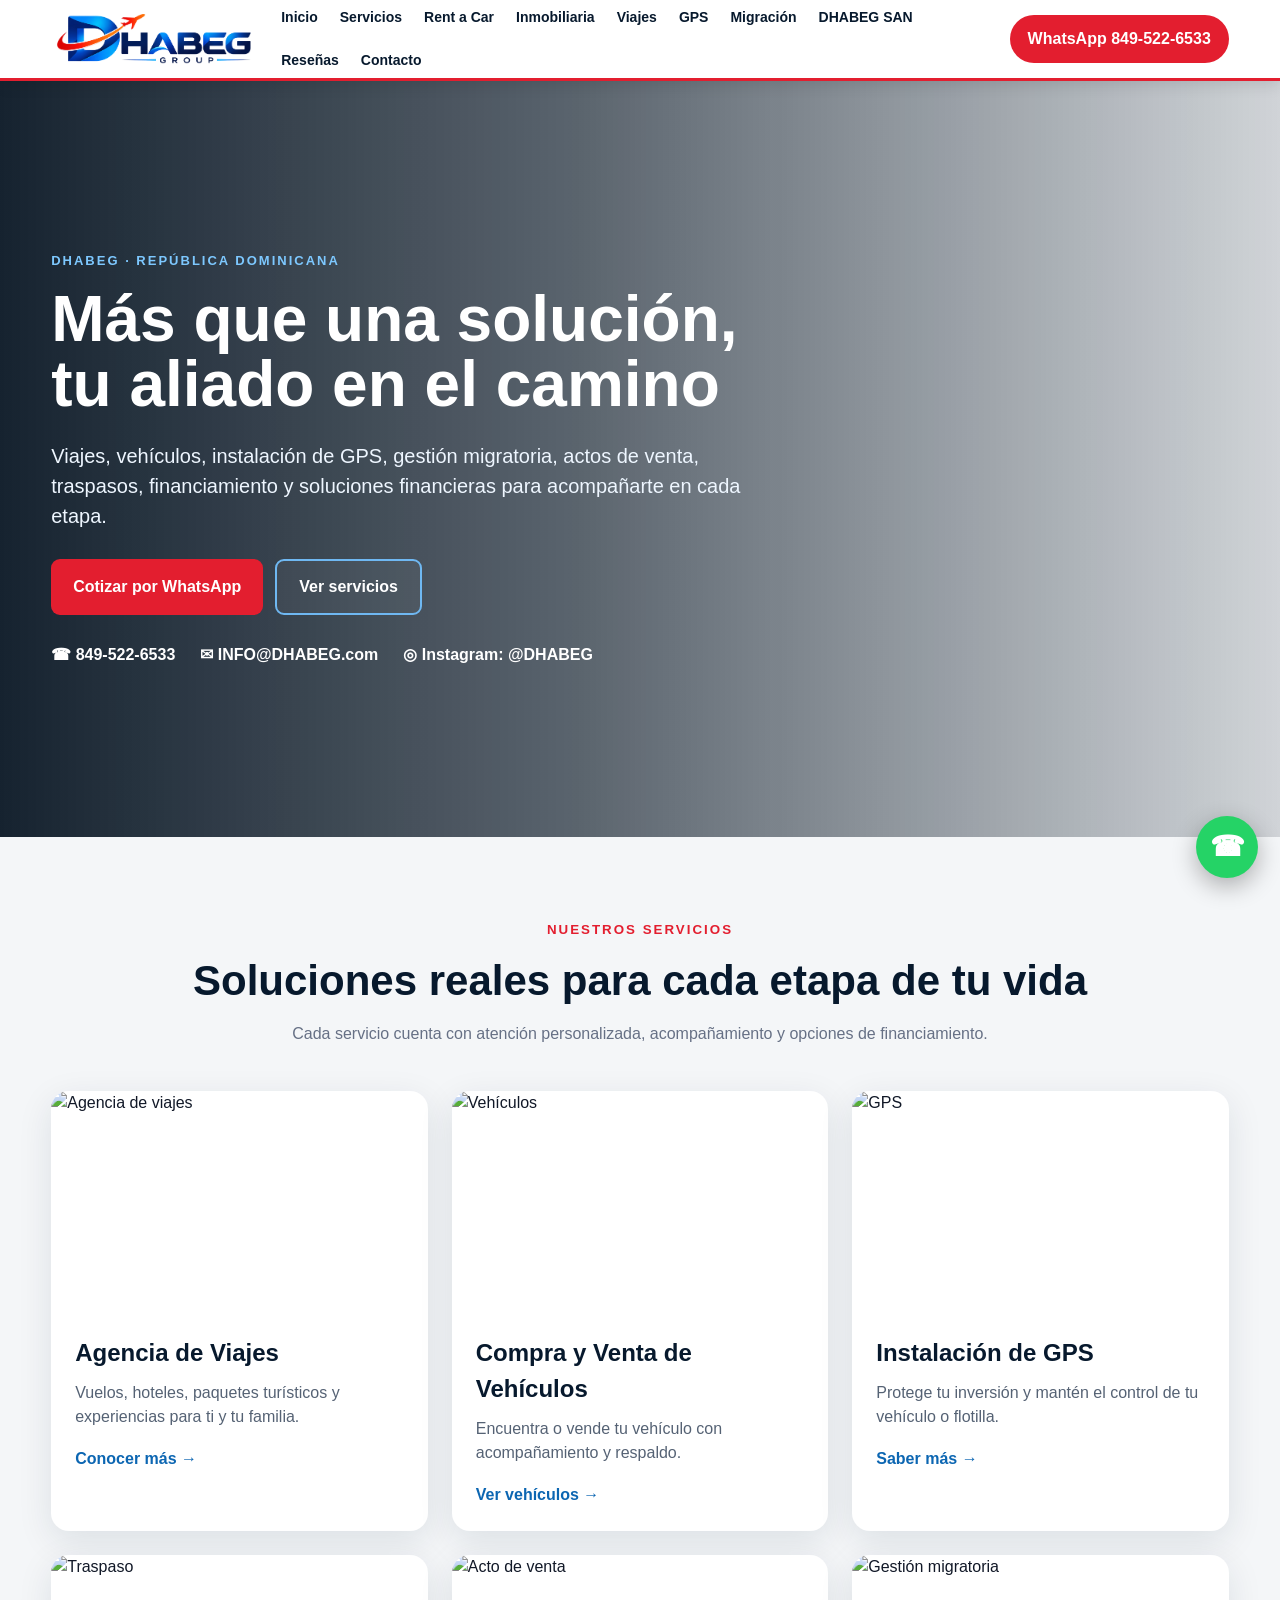
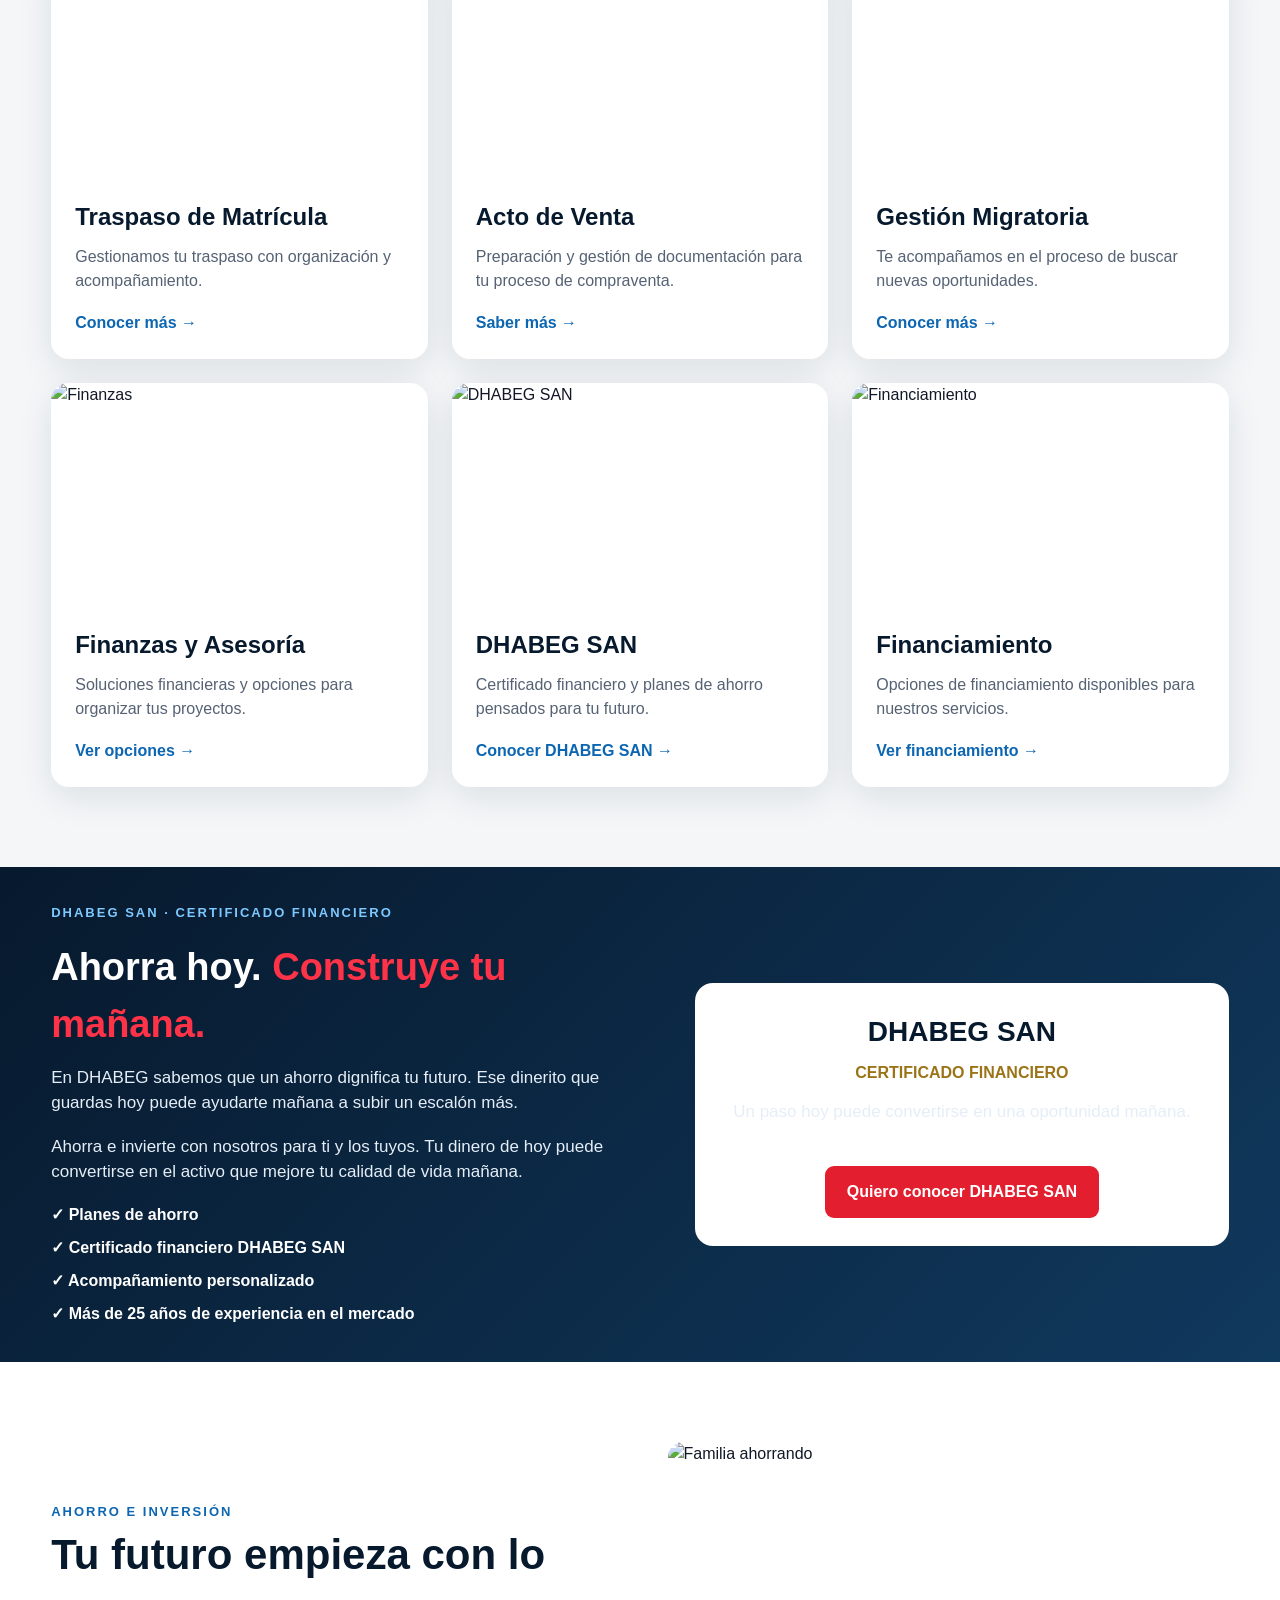
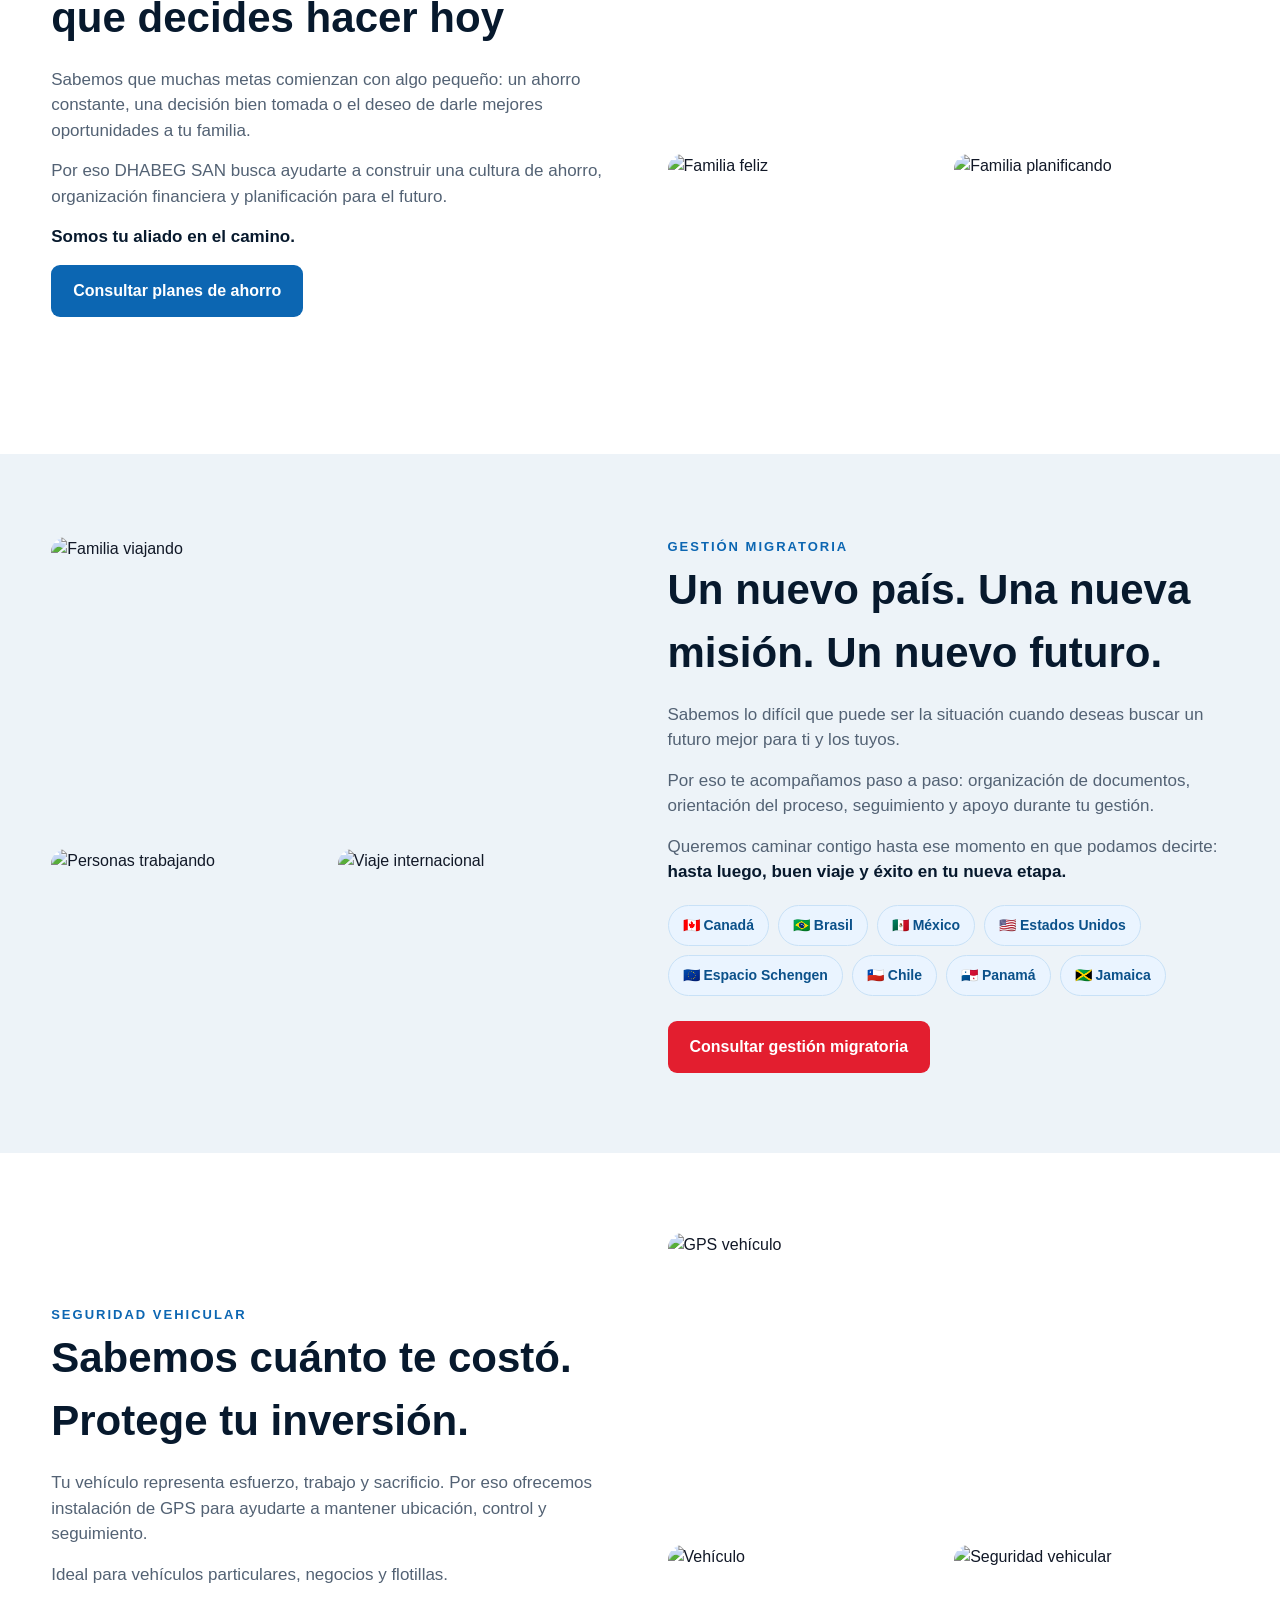
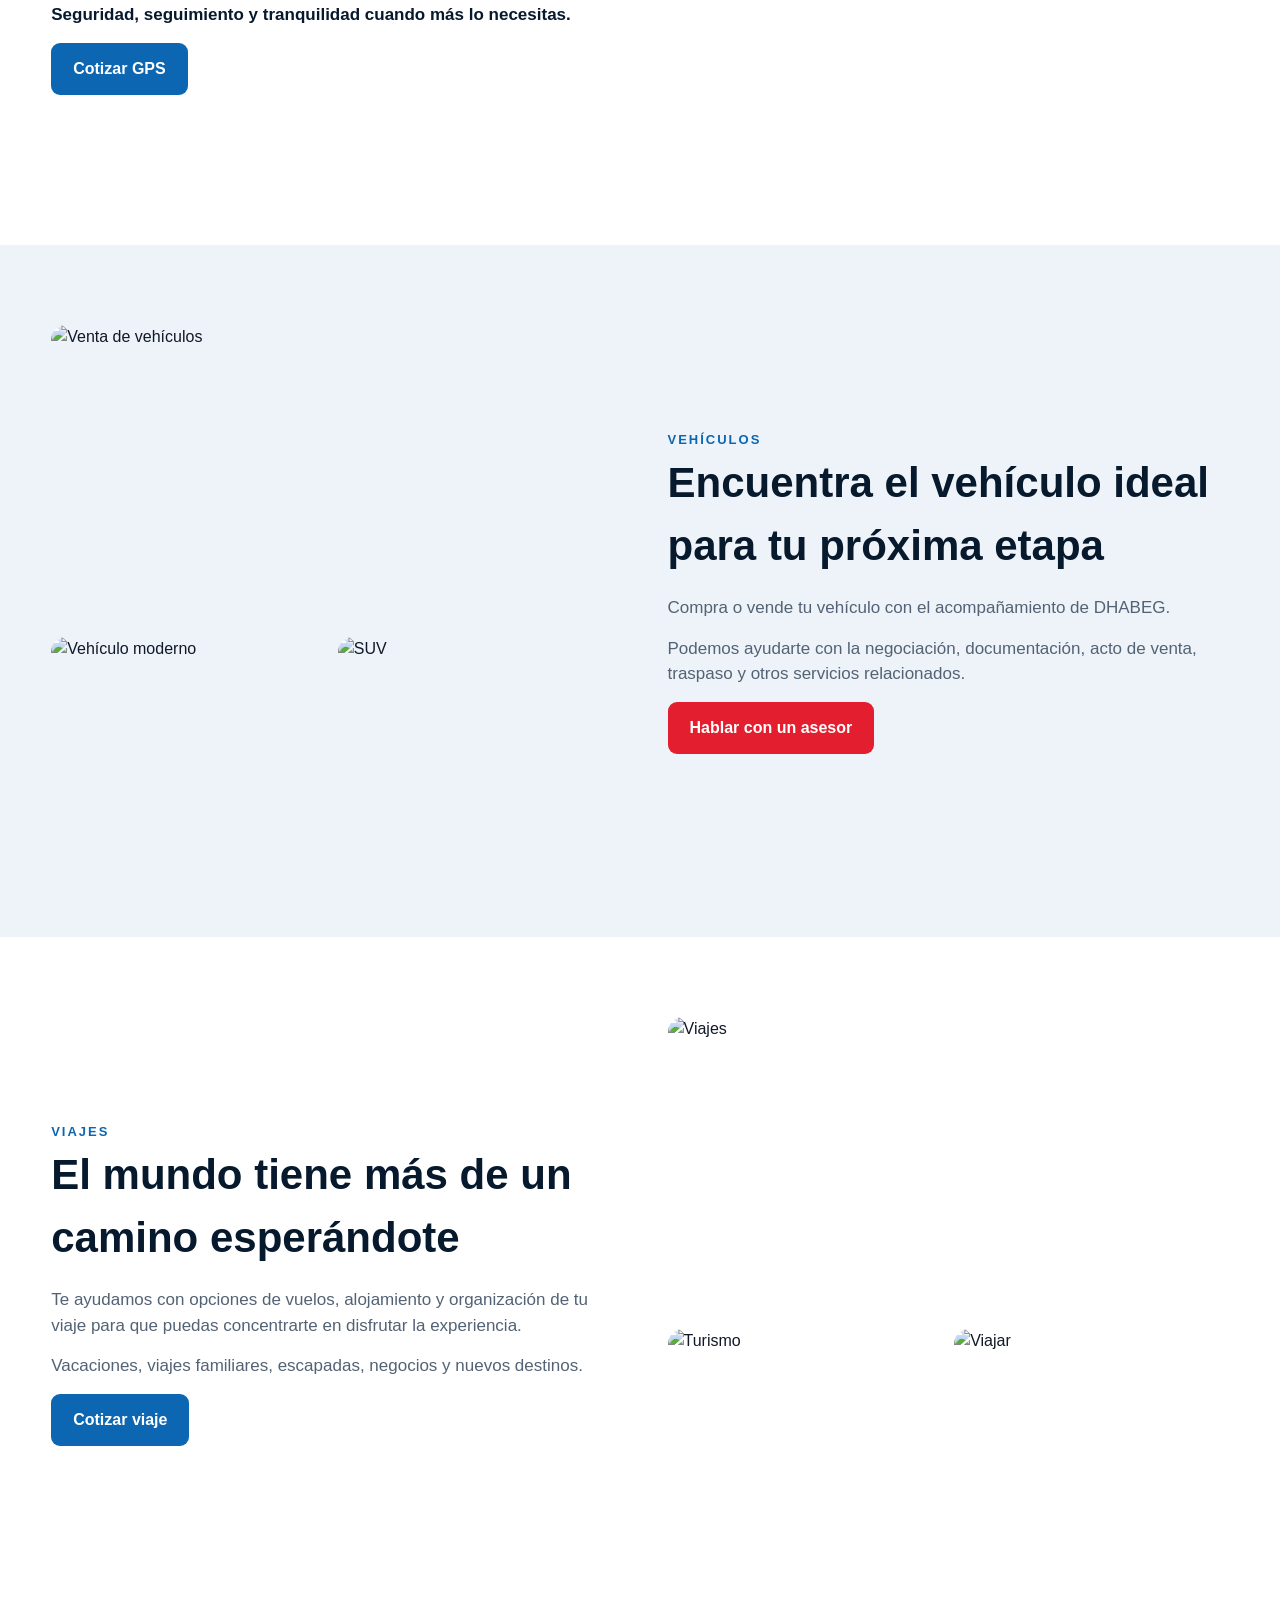
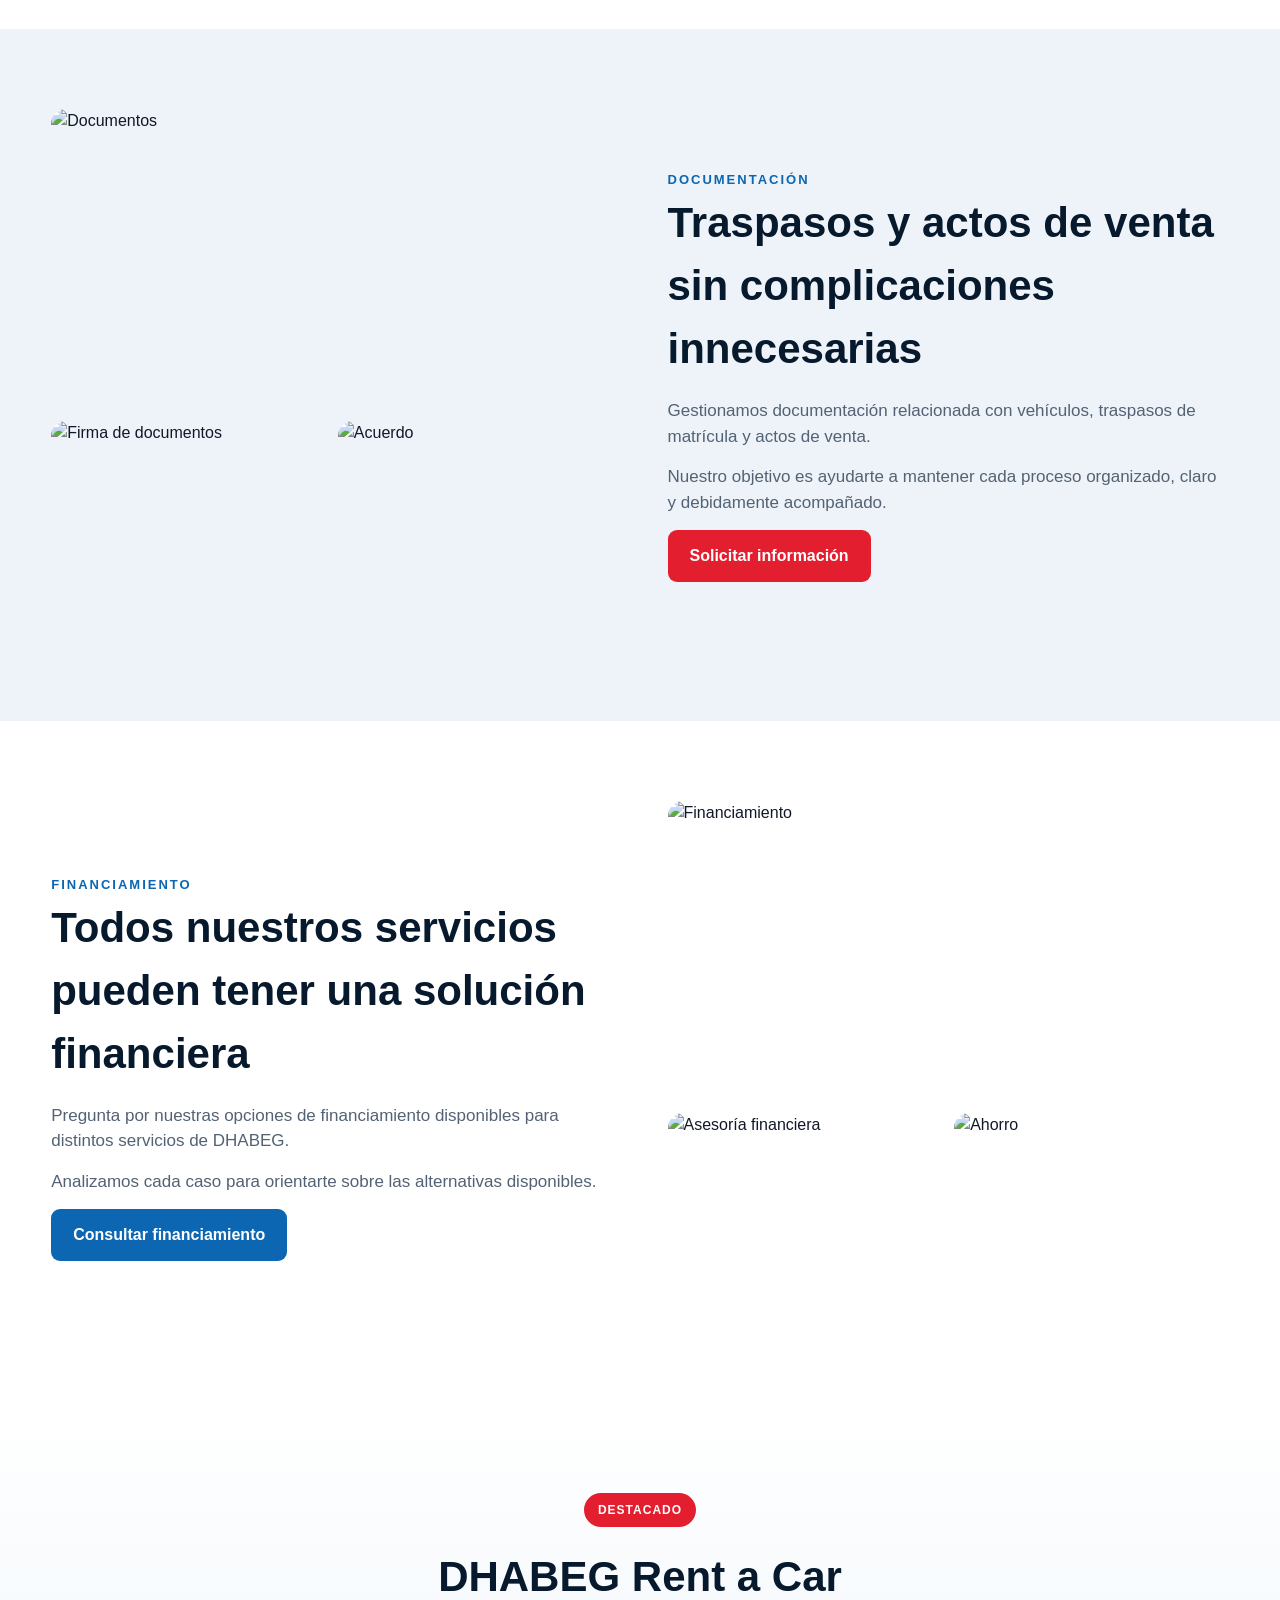
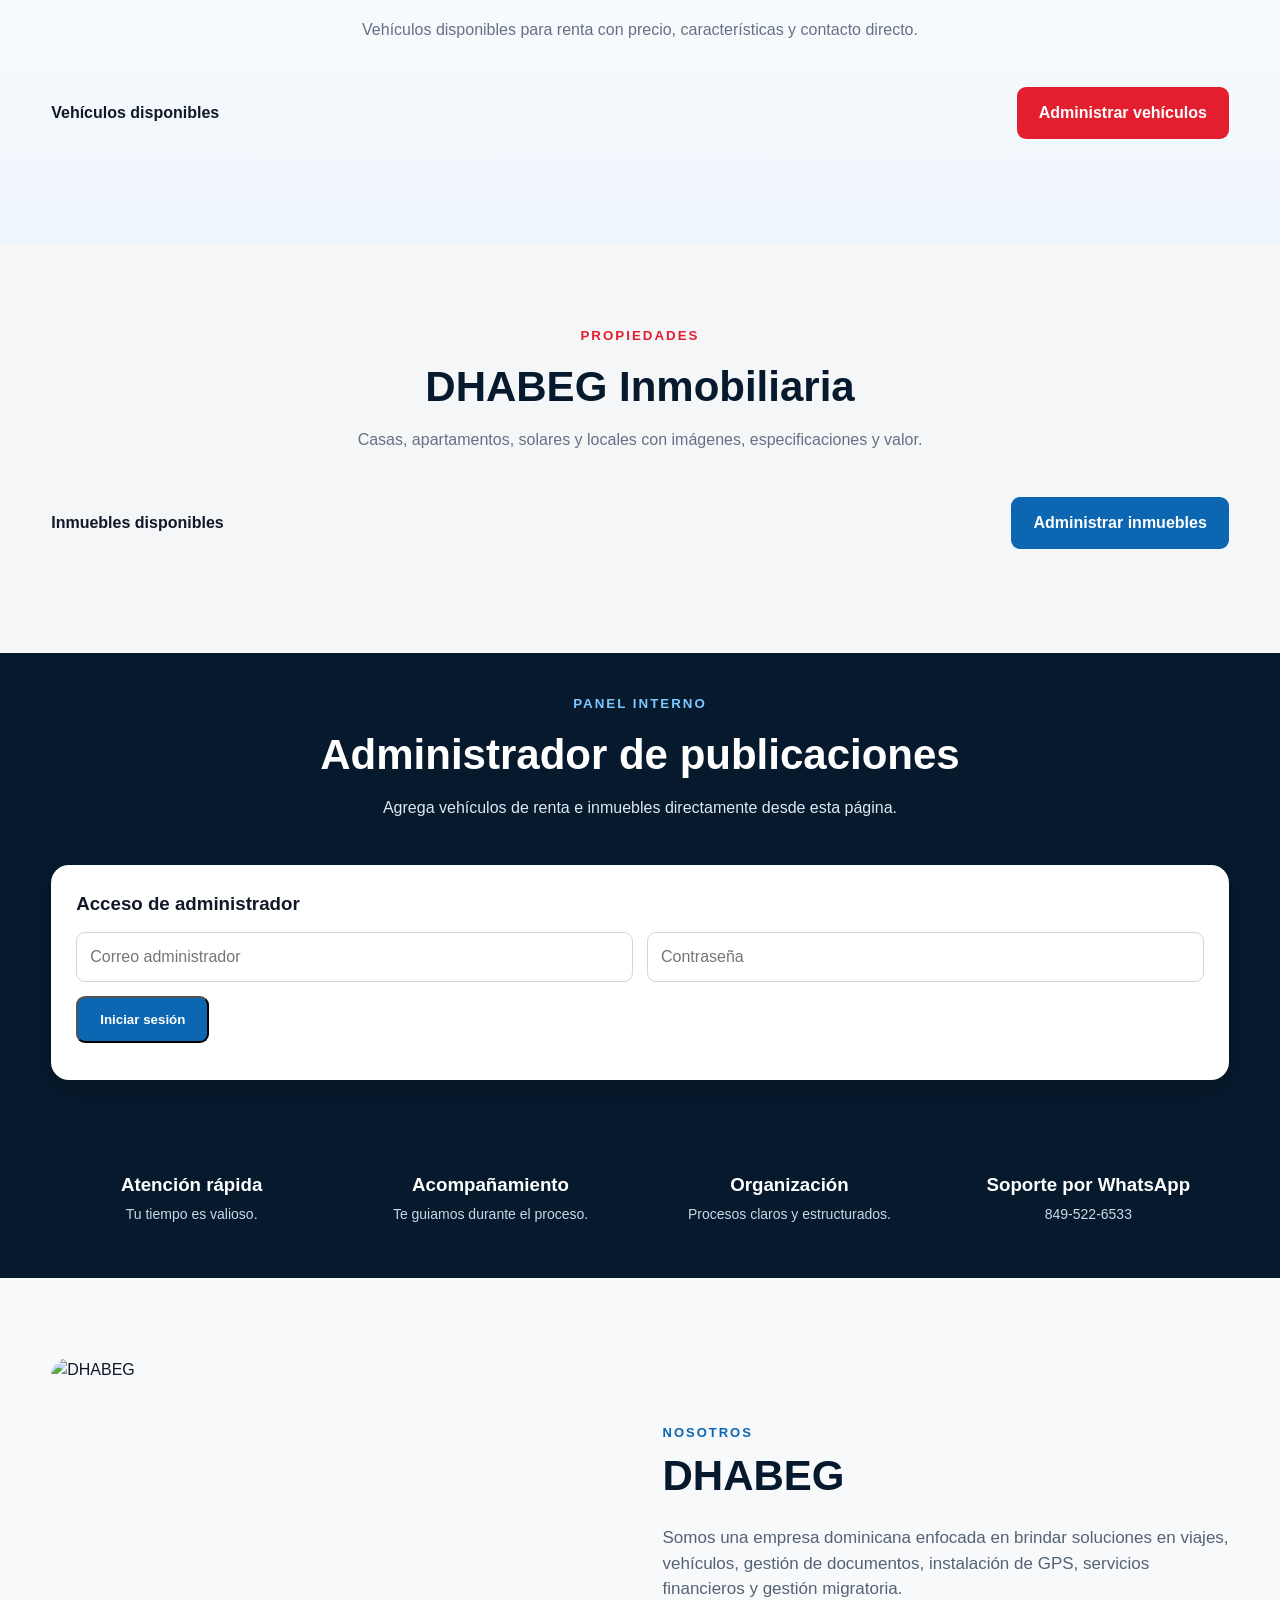
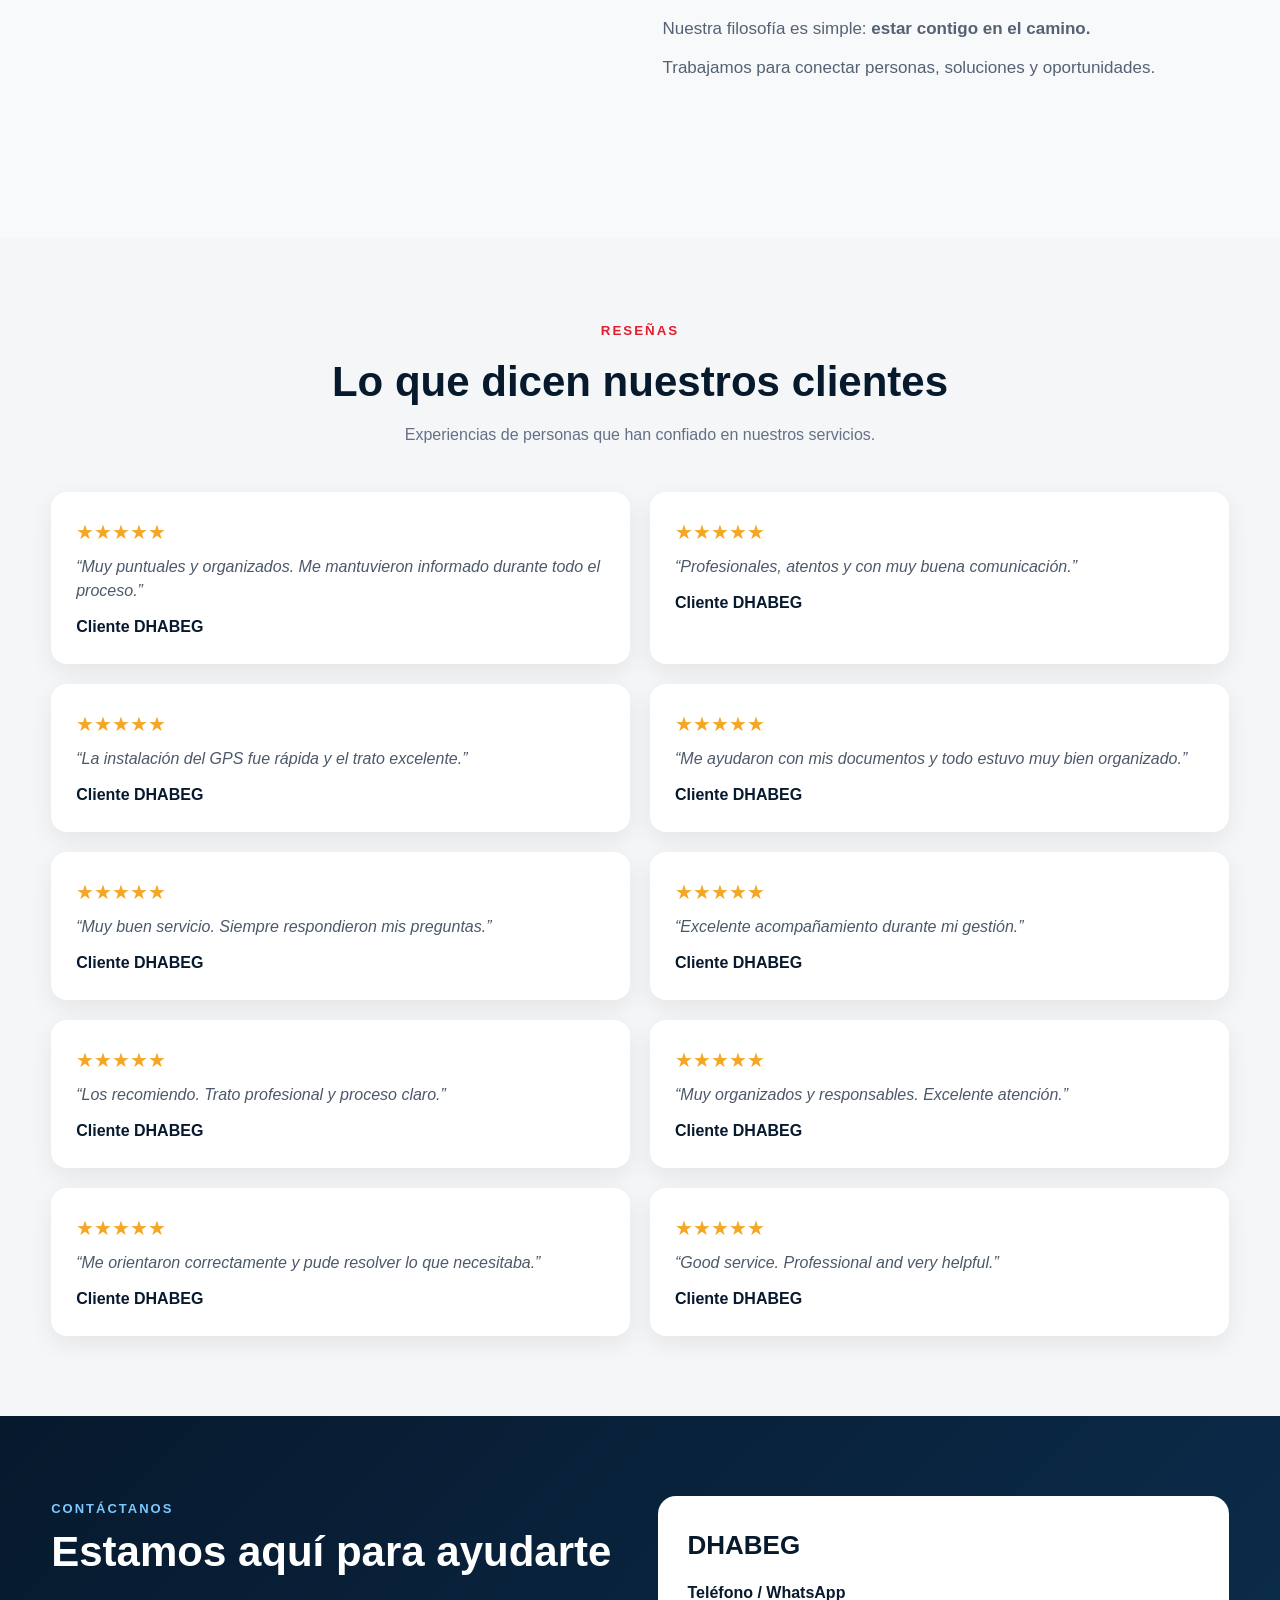
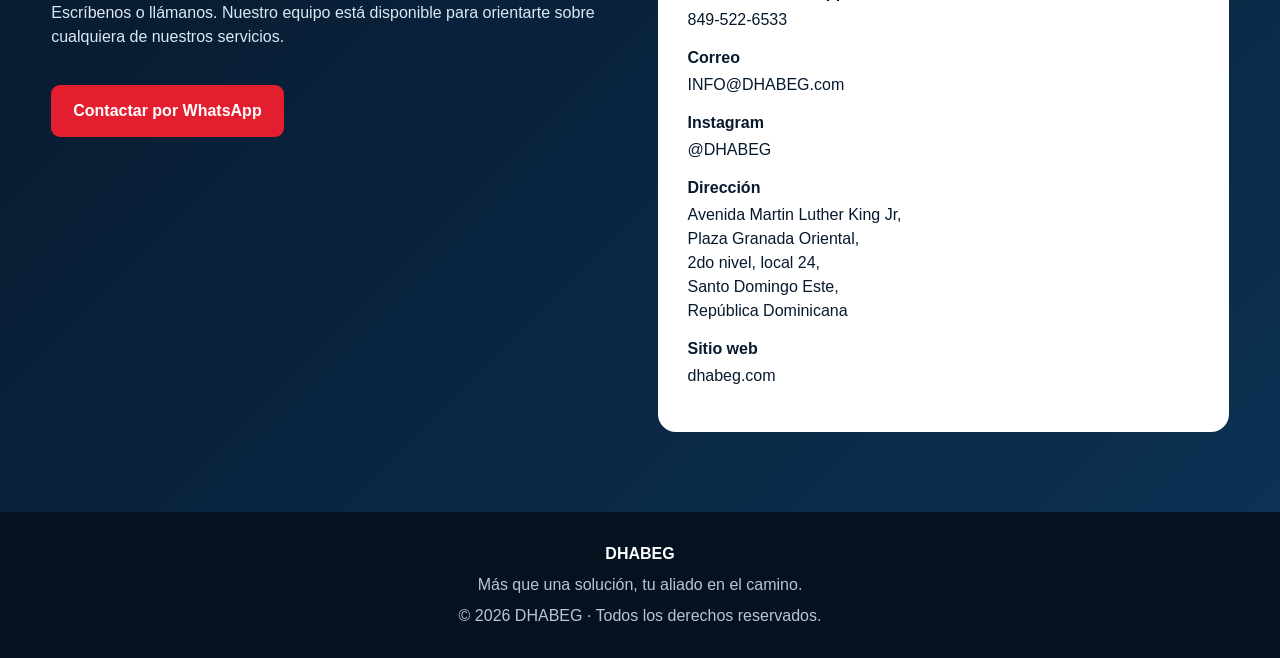
==== index.html @ 969e198c "Update index.html" ====
<!DOCTYPE html>
<html lang="es">
<head>
  <meta charset="UTF-8">
  <meta name="viewport" content="width=device-width, initial-scale=1.0">

  <title>DHABEG | Viajes, Vehículos, GPS, Finanzas y Gestión</title>

  <meta name="description" content="DHABEG ofrece agencia de viajes, compra y venta de vehículos, GPS, gestión migratoria, traspasos, actos de venta, financiamiento y DHABEG SAN.">

  <style>
    *{
      margin:0;
      padding:0;
      box-sizing:border-box;
    }

    html{
      scroll-behavior:smooth;
    }

    body{
      font-family:Arial,Helvetica,sans-serif;
      background:#f4f6f8;
      color:#111827;
      line-height:1.5;
    }

    :root{
      --navy:#07192d;
      --navy2:#0c2946;
      --blue:#0c66b2;
      --blue2:#1593e6;
      --red:#e31e2f;
      --white:#fff;
      --gray:#667085;
      --light:#eef3f7;
      --gold:#d6a533;
    }

    a{
      text-decoration:none;
    }

    img{
      max-width:100%;
      display:block;
    }

    .container{
      width:min(1200px,92%);
      margin:auto;
    }

    /* HEADER */
    header{
      position:sticky;
      top:0;
      z-index:1000;
      background:rgba(255,255,255,.97);
      box-shadow:0 3px 15px rgba(0,0,0,.12); border-bottom:3px solid #e31e2f;
    }

    .nav{
      min-height:78px;
      display:flex;
      align-items:center;
      justify-content:space-between;
      gap:20px;
    }

    .brand-logo{
      display:flex;
      align-items:center;
      flex-shrink:0;
    }

    .brand-logo img{
      height:70px;
      width:auto;
      max-width:230px;
      object-fit:contain;
      display:block;
    }

    nav{
      display:flex;
      align-items:center;
      gap:22px;
      flex-wrap:wrap;
    }

    nav a{
      color:#07192d;
      font-size:14px;
      font-weight:700;
    }

    nav a:hover{
      color:#0c66b2;
    }

    .nav-whatsapp{
      background:var(--red);
      color:white;
      padding:12px 18px;
      border-radius:30px;
      font-weight:700;
      white-space:nowrap;
    }

    /* HERO */
    .hero{
      min-height:650px;
      display:flex;
      align-items:center;
      color:white;
      background:
        linear-gradient(90deg,rgba(3,17,31,.92) 0%,rgba(3,17,31,.64) 45%,rgba(3,17,31,.15) 100%),
        url('https://images.unsplash.com/photo-1500530855697-b586d89ba3ee?auto=format&fit=crop&w=1800&q=85')
        center/cover;
    }

    .hero-content{
      max-width:720px;
      padding:90px 0;
    }

    .eyebrow{
      color:#7dc8ff;
      font-weight:800;
      letter-spacing:2px;
      font-size:13px;
      margin-bottom:16px;
      text-transform:uppercase;
    }

    .hero h1{
      font-size:64px;
      line-height:1.02;
      margin-bottom:24px;
    }

    .hero p{
      font-size:20px;
      color:#eef6ff;
      max-width:690px;
      margin-bottom:28px;
    }

    .actions{
      display:flex;
      flex-wrap:wrap;
      gap:12px;
      margin-bottom:28px;
    }

    .btn{
      display:inline-flex;
      align-items:center;
      justify-content:center;
      padding:14px 22px;
      border-radius:9px;
      font-weight:800;
      transition:.2s;
    }

    .btn:hover{
      transform:translateY(-2px);
    }

    .btn-red{
      background:var(--red);
      color:white;
    }

    .btn-blue{
      background:var(--blue);
      color:white;
    }

    .btn-outline{
      color:white;
      border:2px solid #6fb8f2;
      background:rgba(255,255,255,.04);
    }

    .hero-contact{
      display:flex;
      flex-wrap:wrap;
      gap:25px;
      font-size:16px;
      font-weight:700;
    }

    /* GLOBAL SECTIONS */
    section{
      padding:80px 0;
    }

    .section-title{
      text-align:center;
      margin-bottom:45px;
    }

    .section-title small{
      color:var(--red);
      font-weight:800;
      text-transform:uppercase;
      letter-spacing:2px;
    }

    .section-title h2{
      font-size:42px;
      color:var(--navy);
      margin:8px 0 10px;
    }

    .section-title p{
      color:var(--gray);
      max-width:730px;
      margin:auto;
    }

    /* SERVICES */
    .services-grid{
      display:grid;
      grid-template-columns:repeat(3,1fr);
      gap:24px;
    }

    .service-card{
      background:white;
      border-radius:18px;
      overflow:hidden;
      box-shadow:0 10px 35px rgba(8,37,63,.1);
      transition:.25s;
    }

    .service-card:hover{
      transform:translateY(-6px);
    }

    .service-card img{
      width:100%;
      height:220px;
      object-fit:cover;
    }

    .service-body{
      padding:24px;
    }

    .service-body h3{
      font-size:24px;
      color:var(--navy);
      margin-bottom:10px;
    }

    .service-body p{
      color:#556274;
      margin-bottom:18px;
    }

    .service-link{
      display:inline-block;
      color:var(--blue);
      font-weight:800;
    }

    /* FINANCING STRIP */
    .finance-strip{
      background:linear-gradient(135deg,#07192d,#10395e);
      color:white;
      padding:36px 0;
    }

    .finance-wrap{
      display:grid;
      grid-template-columns:1.15fr 1fr;
      gap:30px;
      align-items:center;
    }

    .finance-wrap h2{
      font-size:38px;
      margin-bottom:12px;
    }

    .finance-wrap h2 span{
      color:#ff3348;
    }

    .finance-wrap p{
      color:#e5eef7;
      font-size:17px;
      margin-bottom:18px;
    }

    .finance-list{
      display:grid;
      gap:9px;
    }

    .finance-list div{
      font-weight:700;
    }

    .finance-box{
      background:white;
      color:var(--navy);
      border-radius:18px;
      padding:28px;
      text-align:center;
    }

    .finance-box h3{
      font-size:28px;
      margin-bottom:8px;
    }

    .finance-box .gold{
      color:#9b7418;
      font-weight:800;
      margin-bottom:14px;
    }

    /* DETAIL SECTIONS */
    .detail{
      background:white;
    }

    .detail.alt{
      background:#edf3f8;
    }

    .detail-grid{
      display:grid;
      grid-template-columns:1fr 1fr;
      gap:55px;
      align-items:center;
    }

    .detail-grid.reverse .detail-copy{
      order:2;
    }

    .detail-grid.reverse .gallery{
      order:1;
    }

    .detail-copy h2{
      font-size:42px;
      color:var(--navy);
      margin-bottom:18px;
    }

    .detail-copy p{
      color:#536274;
      font-size:17px;
      margin-bottom:15px;
    }

    .detail-copy strong{
      color:var(--navy);
    }

    .gallery{
      display:grid;
      grid-template-columns:1fr 1fr;
      gap:12px;
    }

    .gallery img{
      width:100%;
      height:220px;
      object-fit:cover;
      border-radius:15px;
    }

    .gallery img:first-child{
      grid-column:1/3;
      height:300px;
    }

    /* MIGRATION DESTINATIONS */
    .countries{
      display:flex;
      flex-wrap:wrap;
      gap:9px;
      margin:20px 0 25px;
    }

    .country{
      background:#eaf4ff;
      border:1px solid #c8e1f7;
      color:#0b518a;
      border-radius:25px;
      padding:9px 14px;
      font-weight:800;
      font-size:14px;
    }

    /* BENEFITS */
    .benefits{
      background:var(--navy);
      color:white;
      padding:35px 0;
    }

    .benefit-grid{
      display:grid;
      grid-template-columns:repeat(4,1fr);
      gap:18px;
    }

    .benefit{
      text-align:center;
      padding:18px;
    }

    .benefit h3{
      margin-bottom:5px;
    }

    .benefit p{
      color:#c9d8e6;
      font-size:14px;
    }

    /* REVIEWS */
    .reviews-grid{
      display:grid;
      grid-template-columns:repeat(2,1fr);
      gap:20px;
    }

    .review{
      background:white;
      padding:25px;
      border-radius:16px;
      box-shadow:0 8px 25px rgba(0,0,0,.07);
    }

    .stars{
      color:#f5a623;
      font-size:20px;
      margin-bottom:8px;
    }

    .review p{
      color:#4c596a;
      font-style:italic;
    }

    .review strong{
      display:block;
      margin-top:12px;
      color:var(--navy);
    }

    /* ABOUT */
    .about{
      background:#f7f9fb;
    }

    .about-grid{
      display:grid;
      grid-template-columns:1fr 1fr;
      gap:45px;
      align-items:center;
    }

    .about img{
      border-radius:18px;
      width:100%;
      min-height:400px;
      object-fit:cover;
    }

    .about h2{
      font-size:42px;
      color:var(--navy);
      margin-bottom:18px;
    }

    .about p{
      color:#556274;
      margin-bottom:14px;
      font-size:17px;
    }

    /* CONTACT */
    .contact{
      background:linear-gradient(135deg,#07192d,#0c3153);
      color:white;
    }

    .contact-grid{
      display:grid;
      grid-template-columns:1fr 1fr;
      gap:35px;
    }

    .contact h2{
      font-size:42px;
      margin-bottom:18px;
    }

    .contact p{
      color:#dce9f4;
      margin-bottom:12px;
    }

    .contact-box{
      background:white;
      color:var(--navy);
      padding:30px;
      border-radius:18px;
    }

    .contact-box h3{
      font-size:26px;
      margin-bottom:16px;
    }

    .contact-row{
      margin-bottom:14px;
    }

    .contact-row strong{
      display:block;
      margin-bottom:3px;
    }

    /* FLOATING WHATSAPP */
    .wa-float{
      position:fixed;
      right:22px;
      bottom:22px;
      width:62px;
      height:62px;
      border-radius:50%;
      background:#25D366;
      color:white;
      display:flex;
      align-items:center;
      justify-content:center;
      font-size:28px;
      font-weight:bold;
      box-shadow:0 8px 24px rgba(0,0,0,.3);
      z-index:999;
    }

    footer{
      background:#04111f;
      color:white;
      padding:30px 0;
      text-align:center;
    }

    footer p{
      color:#b8c6d4;
      margin-top:7px;
    }

    /* MOBILE */
    @media(max-width:950px){
      nav{
        display:none;
      }

      .services-grid{
        grid-template-columns:1fr 1fr;
      }

      .detail-grid,
      .finance-wrap,
      .about-grid,
      .contact-grid{
        grid-template-columns:1fr;
      }

      .detail-grid.reverse .detail-copy,
      .detail-grid.reverse .gallery{
        order:initial;
      }

      .benefit-grid{
        grid-template-columns:1fr 1fr;
      }

      .hero h1{
        font-size:48px;
      }
    }

    @media(max-width:650px){
      .brand-logo img{
        height:48px;
        max-width:160px;
      }

      .services-grid,
      .reviews-grid,
      .benefit-grid{
        grid-template-columns:1fr;
      }

      .hero{
        min-height:620px;
      }

      .hero h1{
        font-size:40px;
      }

      .hero p{
        font-size:17px;
      }

      .section-title h2,
      .detail-copy h2,
      .about h2,
      .contact h2{
        font-size:34px;
      }

      .gallery{
        grid-template-columns:1fr;
      }

      .gallery img:first-child{
        grid-column:auto;
      }
    }
  
    /* RENT A CAR + INMOBILIARIA */
    .featured-section{
      background:linear-gradient(180deg,#ffffff 0%,#eef5fb 100%);
    }
    .featured-badge{
      display:inline-block;
      background:var(--red);
      color:#fff;
      padding:8px 14px;
      border-radius:999px;
      font-weight:800;
      font-size:12px;
      letter-spacing:1px;
      text-transform:uppercase;
      margin-bottom:10px;
    }
    .listing-toolbar{
      display:flex;
      justify-content:space-between;
      align-items:center;
      gap:16px;
      flex-wrap:wrap;
      margin-bottom:24px;
    }
    .listing-grid{
      display:grid;
      grid-template-columns:repeat(3,1fr);
      gap:24px;
    }
    .listing-card{
      background:#fff;
      border-radius:18px;
      overflow:hidden;
      box-shadow:0 10px 35px rgba(8,37,63,.10);
    }
    .listing-card img{
      width:100%;
      height:235px;
      object-fit:cover;
    }
    .listing-card-body{
      padding:22px;
    }
    .listing-price{
      font-size:25px;
      font-weight:900;
      color:var(--red);
      margin:8px 0 12px;
    }
    .spec-list{
      display:grid;
      grid-template-columns:1fr 1fr;
      gap:8px 12px;
      color:#536274;
      font-size:14px;
      margin-bottom:16px;
    }
    .admin-panel{
      background:#07192d;
      color:#fff;
      padding:38px 0;
    }
    .admin-box{
      background:#fff;
      color:#111827;
      border-radius:18px;
      padding:25px;
      box-shadow:0 10px 35px rgba(0,0,0,.15);
      margin-top:20px;
    }
    .admin-tabs{
      display:flex;
      gap:10px;
      flex-wrap:wrap;
      margin-bottom:18px;
    }
    .admin-tabs button{
      border:0;
      padding:11px 16px;
      border-radius:9px;
      font-weight:800;
      cursor:pointer;
      background:#eaf4ff;
      color:#0b518a;
    }
    .admin-tabs button.active{
      background:var(--blue);
      color:#fff;
    }
    .admin-form{
      display:grid;
      grid-template-columns:repeat(2,1fr);
      gap:14px;
    }
    .admin-form .full{
      grid-column:1/-1;
    }
    .admin-form input,.admin-form textarea,.admin-form select{
      width:100%;
      padding:12px 13px;
      border:1px solid #ccd7e2;
      border-radius:9px;
      font:inherit;
    }
    .admin-form textarea{
      min-height:100px;
      resize:vertical;
    }
    .admin-actions{
      display:flex;
      gap:10px;
      flex-wrap:wrap;
    }
    .admin-note{
      font-size:13px;
      color:#667085;
      margin-top:12px;
    }
    .remove-btn{
      margin-top:12px;
      border:0;
      background:#fee2e2;
      color:#991b1b;
      padding:8px 10px;
      border-radius:8px;
      font-weight:700;
      cursor:pointer;
    }
    @media(max-width:950px){
      .listing-grid{grid-template-columns:1fr 1fr;}
    }
    @media(max-width:650px){
      .listing-grid,.admin-form{grid-template-columns:1fr;}
      .admin-form .full{grid-column:auto;}
    }

</style>
</head>

<body>

<header>
  <div class="container nav">
    <a class="brand-logo" href="#inicio">
      <img src="logo-dhabeg.png" alt="DHABEG">
    </a>

    <nav>
      <a href="#inicio">Inicio</a>
      <a href="#servicios">Servicios</a>
      <a href="#rentacar">Rent a Car</a>
      <a href="#inmobiliaria">Inmobiliaria</a>
      <a href="#viajes">Viajes</a>
      <a href="#gps">GPS</a>
      <a href="#migratoria">Migración</a>
      <a href="#dhabegsan">DHABEG SAN</a>
      <a href="#resenas">Reseñas</a>
      <a href="#contacto">Contacto</a>
    </nav>

    <a class="nav-whatsapp" href="https://wa.me/18495226533" target="_blank">
      WhatsApp 849-522-6533
    </a>
  </div>
</header>

<main>

  <!-- HERO -->
  <section class="hero" id="inicio">
    <div class="container">
      <div class="hero-content">
        <div class="eyebrow">DHABEG · República Dominicana</div>

        <h1>Más que una solución, tu aliado en el camino</h1>

        <p>
          Viajes, vehículos, instalación de GPS, gestión migratoria,
          actos de venta, traspasos, financiamiento y soluciones financieras
          para acompañarte en cada etapa.
        </p>

        <div class="actions">
          <a class="btn btn-red" href="https://wa.me/18495226533" target="_blank">
            Cotizar por WhatsApp
          </a>

          <a class="btn btn-outline" href="#servicios">
            Ver servicios
          </a>
        </div>

        <div class="hero-contact">
          <span>☎ 849-522-6533</span>
          <span>✉ INFO@DHABEG.com</span>
          <span>◎ Instagram: @DHABEG</span>
        </div>
      </div>
    </div>
  </section>

  <!-- SERVICES -->
  <section id="servicios">
    <div class="container">

      <div class="section-title">
        <small>Nuestros servicios</small>
        <h2>Soluciones reales para cada etapa de tu vida</h2>
        <p>
          Cada servicio cuenta con atención personalizada, acompañamiento y opciones
          de financiamiento.
        </p>
      </div>

      <div class="services-grid">

        <article class="service-card">
          <img src="https://images.unsplash.com/photo-1488646953014-85cb44e25828?auto=format&fit=crop&w=1000&q=80" alt="Agencia de viajes">
          <div class="service-body">
            <h3>Agencia de Viajes</h3>
            <p>Vuelos, hoteles, paquetes turísticos y experiencias para ti y tu familia.</p>
            <a class="service-link" href="#viajes">Conocer más →</a>
          </div>
        </article>

        <article class="service-card">
          <img src="https://images.unsplash.com/photo-1503376780353-7e6692767b70?auto=format&fit=crop&w=1000&q=80" alt="Vehículos">
          <div class="service-body">
            <h3>Compra y Venta de Vehículos</h3>
            <p>Encuentra o vende tu vehículo con acompañamiento y respaldo.</p>
            <a class="service-link" href="#vehiculos">Ver vehículos →</a>
          </div>
        </article>

        <article class="service-card">
          <img src="https://images.unsplash.com/photo-1551288049-bebda4e38f71?auto=format&fit=crop&w=1000&q=80" alt="GPS">
          <div class="service-body">
            <h3>Instalación de GPS</h3>
            <p>Protege tu inversión y mantén el control de tu vehículo o flotilla.</p>
            <a class="service-link" href="#gps">Saber más →</a>
          </div>
        </article>

        <article class="service-card">
          <img src="https://images.unsplash.com/photo-1450101499163-c8848c66ca85?auto=format&fit=crop&w=1000&q=80" alt="Traspaso">
          <div class="service-body">
            <h3>Traspaso de Matrícula</h3>
            <p>Gestionamos tu traspaso con organización y acompañamiento.</p>
            <a class="service-link" href="#documentos">Conocer más →</a>
          </div>
        </article>

        <article class="service-card">
          <img src="https://images.unsplash.com/photo-1521791136064-7986c2920216?auto=format&fit=crop&w=1000&q=80" alt="Acto de venta">
          <div class="service-body">
            <h3>Acto de Venta</h3>
            <p>Preparación y gestión de documentación para tu proceso de compraventa.</p>
            <a class="service-link" href="#documentos">Saber más →</a>
          </div>
        </article>

        <article class="service-card">
          <img src="https://images.unsplash.com/photo-1548013146-72479768bada?auto=format&fit=crop&w=1000&q=80" alt="Gestión migratoria">
          <div class="service-body">
            <h3>Gestión Migratoria</h3>
            <p>Te acompañamos en el proceso de buscar nuevas oportunidades.</p>
            <a class="service-link" href="#migratoria">Conocer más →</a>
          </div>
        </article>

        <article class="service-card">
          <img src="https://images.unsplash.com/photo-1554224155-6726b3ff858f?auto=format&fit=crop&w=1000&q=80" alt="Finanzas">
          <div class="service-body">
            <h3>Finanzas y Asesoría</h3>
            <p>Soluciones financieras y opciones para organizar tus proyectos.</p>
            <a class="service-link" href="#dhabegsan">Ver opciones →</a>
          </div>
        </article>

        <article class="service-card">
          <img src="https://images.unsplash.com/photo-1579621970795-87facc2f976d?auto=format&fit=crop&w=1000&q=80" alt="DHABEG SAN">
          <div class="service-body">
            <h3>DHABEG SAN</h3>
            <p>Certificado financiero y planes de ahorro pensados para tu futuro.</p>
            <a class="service-link" href="#dhabegsan">Conocer DHABEG SAN →</a>
          </div>
        </article>

        <article class="service-card">
          <img src="https://images.unsplash.com/photo-1556742049-0cfed4f6a45d?auto=format&fit=crop&w=1000&q=80" alt="Financiamiento">
          <div class="service-body">
            <h3>Financiamiento</h3>
            <p>Opciones de financiamiento disponibles para nuestros servicios.</p>
            <a class="service-link" href="#financiamiento">Ver financiamiento →</a>
          </div>
        </article>

      </div>
    </div>
  </section>

  <!-- DHABEG SAN STRIP -->
  <section class="finance-strip" id="dhabegsan">
    <div class="container finance-wrap">

      <div>
        <div class="eyebrow">DHABEG SAN · Certificado financiero</div>

        <h2>Ahorra hoy. <span>Construye tu mañana.</span></h2>

        <p>
          En DHABEG sabemos que un ahorro dignifica tu futuro.
          Ese dinerito que guardas hoy puede ayudarte mañana a subir un escalón más.
        </p>

        <p>
          Ahorra e invierte con nosotros para ti y los tuyos.
          Tu dinero de hoy puede convertirse en el activo que mejore tu calidad de vida mañana.
        </p>

        <div class="finance-list">
          <div>✓ Planes de ahorro</div>
          <div>✓ Certificado financiero DHABEG SAN</div>
          <div>✓ Acompañamiento personalizado</div>
          <div>✓ Más de 25 años de experiencia en el mercado</div>
        </div>
      </div>

      <div class="finance-box">
        <h3>DHABEG SAN</h3>
        <div class="gold">CERTIFICADO FINANCIERO</div>

        <p>
          Un paso hoy puede convertirse en una oportunidad mañana.
        </p>

        <br>

        <a class="btn btn-red" href="https://wa.me/18495226533?text=Hola%20quiero%20información%20sobre%20DHABEG%20SAN" target="_blank">
          Quiero conocer DHABEG SAN
        </a>
      </div>

    </div>
  </section>

  <!-- SAVINGS DETAIL -->
  <section class="detail">
    <div class="container detail-grid">

      <div class="detail-copy">
        <small class="eyebrow" style="color:#0c66b2">Ahorro e inversión</small>

        <h2>Tu futuro empieza con lo que decides hacer hoy</h2>

        <p>
          Sabemos que muchas metas comienzan con algo pequeño:
          un ahorro constante, una decisión bien tomada o el deseo de darle
          mejores oportunidades a tu familia.
        </p>

        <p>
          Por eso DHABEG SAN busca ayudarte a construir una cultura de ahorro,
          organización financiera y planificación para el futuro.
        </p>

        <p>
          <strong>
            Somos tu aliado en el camino.
          </strong>
        </p>

        <a class="btn btn-blue" href="https://wa.me/18495226533?text=Quiero%20información%20sobre%20planes%20de%20ahorro" target="_blank">
          Consultar planes de ahorro
        </a>
      </div>

      <div class="gallery">
        <img src="https://images.unsplash.com/photo-1542810634-71277d95dcbb?auto=format&fit=crop&w=1200&q=80" alt="Familia ahorrando">
        <img src="https://images.unsplash.com/photo-1529156069898-49953e39b3ac?auto=format&fit=crop&w=800&q=80" alt="Familia feliz">
        <img src="https://images.unsplash.com/photo-1581579185169-7d8f3d570f1d?auto=format&fit=crop&w=800&q=80" alt="Familia planificando">
      </div>

    </div>
  </section>

  <!-- MIGRATION -->
  <section class="detail alt" id="migratoria">
    <div class="container detail-grid reverse">

      <div class="detail-copy">
        <small class="eyebrow" style="color:#0c66b2">Gestión migratoria</small>

        <h2>Un nuevo país. Una nueva misión. Un nuevo futuro.</h2>

        <p>
          Sabemos lo difícil que puede ser la situación cuando deseas buscar
          un futuro mejor para ti y los tuyos.
        </p>

        <p>
          Por eso te acompañamos paso a paso:
          organización de documentos, orientación del proceso, seguimiento
          y apoyo durante tu gestión.
        </p>

        <p>
          Queremos caminar contigo hasta ese momento en que podamos decirte:
          <strong>hasta luego, buen viaje y éxito en tu nueva etapa.</strong>
        </p>

        <div class="countries">
          <span class="country">🇨🇦 Canadá</span>
          <span class="country">🇧🇷 Brasil</span>
          <span class="country">🇲🇽 México</span>
          <span class="country">🇺🇸 Estados Unidos</span>
          <span class="country">🇪🇺 Espacio Schengen</span>
          <span class="country">🇨🇱 Chile</span>
          <span class="country">🇵🇦 Panamá</span>
          <span class="country">🇯🇲 Jamaica</span>
        </div>

        <a class="btn btn-red" href="https://wa.me/18495226533?text=Quiero%20información%20sobre%20gestión%20migratoria" target="_blank">
          Consultar gestión migratoria
        </a>
      </div>

      <div class="gallery">
        <img src="https://images.unsplash.com/photo-1506869640319-fe1a24fd76dc?auto=format&fit=crop&w=1200&q=80" alt="Familia viajando">
        <img src="https://images.unsplash.com/photo-1521737711867-e3b97375f902?auto=format&fit=crop&w=800&q=80" alt="Personas trabajando">
        <img src="https://images.unsplash.com/photo-1504150558240-0b4fd8946624?auto=format&fit=crop&w=800&q=80" alt="Viaje internacional">
      </div>

    </div>
  </section>

  <!-- GPS -->
  <section class="detail" id="gps">
    <div class="container detail-grid">

      <div class="detail-copy">
        <small class="eyebrow" style="color:#0c66b2">Seguridad vehicular</small>

        <h2>Sabemos cuánto te costó. Protege tu inversión.</h2>

        <p>
          Tu vehículo representa esfuerzo, trabajo y sacrificio.
          Por eso ofrecemos instalación de GPS para ayudarte a mantener
          ubicación, control y seguimiento.
        </p>

        <p>
          Ideal para vehículos particulares, negocios y flotillas.
        </p>

        <p>
          <strong>
            Seguridad, seguimiento y tranquilidad cuando más lo necesitas.
          </strong>
        </p>

        <a class="btn btn-blue" href="https://wa.me/18495226533?text=Quiero%20cotizar%20una%20instalación%20de%20GPS" target="_blank">
          Cotizar GPS
        </a>
      </div>

      <div class="gallery">
        <img src="https://images.unsplash.com/photo-1551288049-bebda4e38f71?auto=format&fit=crop&w=1200&q=80" alt="GPS vehículo">
        <img src="https://images.unsplash.com/photo-1492144534655-ae79c964c9d7?auto=format&fit=crop&w=800&q=80" alt="Vehículo">
        <img src="https://images.unsplash.com/photo-1549317661-bd32c8ce0db2?auto=format&fit=crop&w=800&q=80" alt="Seguridad vehicular">
      </div>

    </div>
  </section>

  <!-- VEHICLES -->
  <section class="detail alt" id="vehiculos">
    <div class="container detail-grid reverse">

      <div class="detail-copy">
        <small class="eyebrow" style="color:#0c66b2">Vehículos</small>

        <h2>Encuentra el vehículo ideal para tu próxima etapa</h2>

        <p>
          Compra o vende tu vehículo con el acompañamiento de DHABEG.
        </p>

        <p>
          Podemos ayudarte con la negociación, documentación, acto de venta,
          traspaso y otros servicios relacionados.
        </p>

        <a class="btn btn-red" href="https://wa.me/18495226533?text=Quiero%20información%20sobre%20vehículos" target="_blank">
          Hablar con un asesor
        </a>
      </div>

      <div class="gallery">
        <img src="https://images.unsplash.com/photo-1503376780353-7e6692767b70?auto=format&fit=crop&w=1200&q=80" alt="Venta de vehículos">
        <img src="https://images.unsplash.com/photo-1541899481282-d53bffe3c35d?auto=format&fit=crop&w=800&q=80" alt="Vehículo moderno">
        <img src="https://images.unsplash.com/photo-1533473359331-0135ef1b58bf?auto=format&fit=crop&w=800&q=80" alt="SUV">
      </div>

    </div>
  </section>

  <!-- TRAVEL -->
  <section class="detail" id="viajes">
    <div class="container detail-grid">

      <div class="detail-copy">
        <small class="eyebrow" style="color:#0c66b2">Viajes</small>

        <h2>El mundo tiene más de un camino esperándote</h2>

        <p>
          Te ayudamos con opciones de vuelos, alojamiento y organización
          de tu viaje para que puedas concentrarte en disfrutar la experiencia.
        </p>

        <p>
          Vacaciones, viajes familiares, escapadas, negocios y nuevos destinos.
        </p>

        <a class="btn btn-blue" href="https://wa.me/18495226533?text=Quiero%20cotizar%20un%20viaje" target="_blank">
          Cotizar viaje
        </a>
      </div>

      <div class="gallery">
        <img src="https://images.unsplash.com/photo-1469854523086-cc02fe5d8800?auto=format&fit=crop&w=1200&q=80" alt="Viajes">
        <img src="https://images.unsplash.com/photo-1526772662000-3f88f10405ff?auto=format&fit=crop&w=800&q=80" alt="Turismo">
        <img src="https://images.unsplash.com/photo-1488646953014-85cb44e25828?auto=format&fit=crop&w=800&q=80" alt="Viajar">
      </div>

    </div>
  </section>

  <!-- DOCUMENTS -->
  <section class="detail alt" id="documentos">
    <div class="container detail-grid reverse">

      <div class="detail-copy">
        <small class="eyebrow" style="color:#0c66b2">Documentación</small>

        <h2>Traspasos y actos de venta sin complicaciones innecesarias</h2>

        <p>
          Gestionamos documentación relacionada con vehículos,
          traspasos de matrícula y actos de venta.
        </p>

        <p>
          Nuestro objetivo es ayudarte a mantener cada proceso organizado,
          claro y debidamente acompañado.
        </p>

        <a class="btn btn-red" href="https://wa.me/18495226533?text=Quiero%20información%20sobre%20traspaso%20o%20acto%20de%20venta" target="_blank">
          Solicitar información
        </a>
      </div>

      <div class="gallery">
        <img src="https://images.unsplash.com/photo-1450101499163-c8848c66ca85?auto=format&fit=crop&w=1200&q=80" alt="Documentos">
        <img src="https://images.unsplash.com/photo-1589829545856-d10d557cf95f?auto=format&fit=crop&w=800&q=80" alt="Firma de documentos">
        <img src="https://images.unsplash.com/photo-1521791136064-7986c2920216?auto=format&fit=crop&w=800&q=80" alt="Acuerdo">
      </div>

    </div>
  </section>

  <!-- FINANCING -->
  <section class="detail" id="financiamiento">
    <div class="container detail-grid">

      <div class="detail-copy">
        <small class="eyebrow" style="color:#0c66b2">Financiamiento</small>

        <h2>Todos nuestros servicios pueden tener una solución financiera</h2>

        <p>
          Pregunta por nuestras opciones de financiamiento disponibles
          para distintos servicios de DHABEG.
        </p>

        <p>
          Analizamos cada caso para orientarte sobre las alternativas disponibles.
        </p>

        <a class="btn btn-blue" href="https://wa.me/18495226533?text=Quiero%20información%20sobre%20financiamiento" target="_blank">
          Consultar financiamiento
        </a>
      </div>

      <div class="gallery">
        <img src="https://images.unsplash.com/photo-1554224155-8d04cb21cd6c?auto=format&fit=crop&w=1200&q=80" alt="Financiamiento">
        <img src="https://images.unsplash.com/photo-1556761175-b413da4baf72?auto=format&fit=crop&w=800&q=80" alt="Asesoría financiera">
        <img src="https://images.unsplash.com/photo-1553729459-efe14ef6055d?auto=format&fit=crop&w=800&q=80" alt="Ahorro">
      </div>

    </div>
  </section>


  <!-- RENT A CAR -->
  <section class="featured-section" id="rentacar">
    <div class="container">
      <div class="section-title">
        <span class="featured-badge">Destacado</span>
        <h2>DHABEG Rent a Car</h2>
        <p>Vehículos disponibles para renta con precio, características y contacto directo.</p>
      </div>
      <div class="listing-toolbar">
        <strong>Vehículos disponibles</strong>
        <a class="btn btn-red" href="#administrador">Administrar vehículos</a>
      </div>
      <div class="listing-grid" id="rentacarGrid"></div>
    </div>
  </section>

  <!-- INMOBILIARIA -->
  <section id="inmobiliaria">
    <div class="container">
      <div class="section-title">
        <small>Propiedades</small>
        <h2>DHABEG Inmobiliaria</h2>
        <p>Casas, apartamentos, solares y locales con imágenes, especificaciones y valor.</p>
      </div>
      <div class="listing-toolbar">
        <strong>Inmuebles disponibles</strong>
        <a class="btn btn-blue" href="#administrador">Administrar inmuebles</a>
      </div>
      <div class="listing-grid" id="inmobiliariaGrid"></div>
    </div>
  </section>

  <!-- ADMIN -->
  <section class="admin-panel" id="administrador">
    <div class="container">
      <div class="section-title">
        <small style="color:#7dc8ff">Panel interno</small>
        <h2 style="color:white">Administrador de publicaciones</h2>
        <p style="color:#dce9f4">Agrega vehículos de renta e inmuebles directamente desde esta página.</p>
      </div>

      <div class="admin-box">
        <div id="adminLogin">
          <h3 style="margin-bottom:14px">Acceso de administrador</h3>
          <form id="loginForm" class="admin-form">
            <input id="adminEmail" type="email" placeholder="Correo administrador" required>
            <input id="adminPassword" type="password" placeholder="Contraseña" required>
            <div class="admin-actions full">
              <button class="btn btn-blue" type="submit">Iniciar sesión</button>
            </div>
          </form>
          <p id="adminStatus" class="admin-note"></p>
        </div>

        <div id="adminContent" style="display:none">
          <div class="admin-actions" style="justify-content:flex-end;margin-bottom:12px">
            <button id="logoutBtn" class="btn btn-red" type="button">Cerrar sesión</button>
          </div>
        <div class="admin-tabs">
          <button type="button" id="tabCar" class="active" onclick="showAdminTab('car')">Nuevo vehículo</button>
          <button type="button" id="tabProperty" onclick="showAdminTab('property')">Nuevo inmueble</button>
        </div>

        <form id="carForm" class="admin-form">
          <input id="carName" placeholder="Marca y modelo" required>
          <input id="carPrice" placeholder="Precio de renta por día" required>
          <input id="carYear" placeholder="Año">
          <input id="carTransmission" placeholder="Transmisión">
          <input id="carSeats" placeholder="Cantidad de pasajeros">
          <input id="carFuel" placeholder="Combustible">
          <input id="carImageUrl" class="full" type="url" placeholder="URL pública de la imagen del vehículo">
          <textarea id="carDescription" class="full" placeholder="Descripción y condiciones"></textarea>
          <div class="admin-actions full">
            <button class="btn btn-red" type="submit">Publicar vehículo</button>
          </div>
        </form>

        <form id="propertyForm" class="admin-form" style="display:none">
          <input id="propertyTitle" placeholder="Título del inmueble" required>
          <input id="propertyPrice" placeholder="Valor / precio" required>
          <select id="propertyType">
            <option>Casa</option>
            <option>Apartamento</option>
            <option>Villa</option>
            <option>Solar</option>
            <option>Local comercial</option>
          </select>
          <input id="propertyLocation" placeholder="Ubicación">
          <input id="propertyRooms" placeholder="Habitaciones">
          <input id="propertyBaths" placeholder="Baños">
          <input id="propertyArea" placeholder="Metros / área">
          <input id="propertyImageUrl" type="url" placeholder="URL pública de la imagen del inmueble">
          <textarea id="propertyDescription" class="full" placeholder="Descripción y especificaciones"></textarea>
          <div class="admin-actions full">
            <button class="btn btn-blue" type="submit">Publicar inmueble</button>
          </div>
        </form>

        <p class="admin-note">
          Las publicaciones se guardan en Firebase y se muestran en todos los dispositivos.
          Para las fotos, pega temporalmente una URL pública de imagen.
        </p>
        </div>
      </div>
    </div>
  </section>

  <!-- BENEFITS -->
  <section class="benefits">
    <div class="container benefit-grid">

      <div class="benefit">
        <h3>Atención rápida</h3>
        <p>Tu tiempo es valioso.</p>
      </div>

      <div class="benefit">
        <h3>Acompañamiento</h3>
        <p>Te guiamos durante el proceso.</p>
      </div>

      <div class="benefit">
        <h3>Organización</h3>
        <p>Procesos claros y estructurados.</p>
      </div>

      <div class="benefit">
        <h3>Soporte por WhatsApp</h3>
        <p>849-522-6533</p>
      </div>

    </div>
  </section>

  <!-- ABOUT -->
  <section class="about">
    <div class="container about-grid">

      <img src="https://images.unsplash.com/photo-1497366811353-6870744d04b2?auto=format&fit=crop&w=1200&q=80" alt="DHABEG">

      <div>
        <small class="eyebrow" style="color:#0c66b2">Nosotros</small>

        <h2>DHABEG</h2>

        <p>
          Somos una empresa dominicana enfocada en brindar soluciones en viajes,
          vehículos, gestión de documentos, instalación de GPS, servicios financieros
          y gestión migratoria.
        </p>

        <p>
          Nuestra filosofía es simple:
          <strong>estar contigo en el camino.</strong>
        </p>

        <p>
          Trabajamos para conectar personas, soluciones y oportunidades.
        </p>
      </div>

    </div>
  </section>

  <!-- REVIEWS -->
  <section id="resenas">
    <div class="container">

      <div class="section-title">
        <small>Reseñas</small>
        <h2>Lo que dicen nuestros clientes</h2>
        <p>Experiencias de personas que han confiado en nuestros servicios.</p>
      </div>

      <div class="reviews-grid">

        <div class="review">
          <div class="stars">★★★★★</div>
          <p>“Muy puntuales y organizados. Me mantuvieron informado durante todo el proceso.”</p>
          <strong>Cliente DHABEG</strong>
        </div>

        <div class="review">
          <div class="stars">★★★★★</div>
          <p>“Profesionales, atentos y con muy buena comunicación.”</p>
          <strong>Cliente DHABEG</strong>
        </div>

        <div class="review">
          <div class="stars">★★★★★</div>
          <p>“La instalación del GPS fue rápida y el trato excelente.”</p>
          <strong>Cliente DHABEG</strong>
        </div>

        <div class="review">
          <div class="stars">★★★★★</div>
          <p>“Me ayudaron con mis documentos y todo estuvo muy bien organizado.”</p>
          <strong>Cliente DHABEG</strong>
        </div>

        <div class="review">
          <div class="stars">★★★★★</div>
          <p>“Muy buen servicio. Siempre respondieron mis preguntas.”</p>
          <strong>Cliente DHABEG</strong>
        </div>

        <div class="review">
          <div class="stars">★★★★★</div>
          <p>“Excelente acompañamiento durante mi gestión.”</p>
          <strong>Cliente DHABEG</strong>
        </div>

        <div class="review">
          <div class="stars">★★★★★</div>
          <p>“Los recomiendo. Trato profesional y proceso claro.”</p>
          <strong>Cliente DHABEG</strong>
        </div>

        <div class="review">
          <div class="stars">★★★★★</div>
          <p>“Muy organizados y responsables. Excelente atención.”</p>
          <strong>Cliente DHABEG</strong>
        </div>

        <div class="review">
          <div class="stars">★★★★★</div>
          <p>“Me orientaron correctamente y pude resolver lo que necesitaba.”</p>
          <strong>Cliente DHABEG</strong>
        </div>

        <div class="review">
          <div class="stars">★★★★★</div>
          <p>“Good service. Professional and very helpful.”</p>
          <strong>Cliente DHABEG</strong>
        </div>

      </div>
    </div>
  </section>

  <!-- CONTACT -->
  <section class="contact" id="contacto">
    <div class="container contact-grid">

      <div>
        <small class="eyebrow">Contáctanos</small>

        <h2>Estamos aquí para ayudarte</h2>

        <p>
          Escríbenos o llámanos. Nuestro equipo está disponible para orientarte
          sobre cualquiera de nuestros servicios.
        </p>

        <br>

        <a class="btn btn-red" href="https://wa.me/18495226533" target="_blank">
          Contactar por WhatsApp
        </a>
      </div>

      <div class="contact-box">
        <h3>DHABEG</h3>

        <div class="contact-row">
          <strong>Teléfono / WhatsApp</strong>
          <span>849-522-6533</span>
        </div>

        <div class="contact-row">
          <strong>Correo</strong>
          <span>INFO@DHABEG.com</span>
        </div>

        <div class="contact-row">
          <strong>Instagram</strong>
          <span>@DHABEG</span>
        </div>

        <div class="contact-row">
          <strong>Dirección</strong>
          <span>
            Avenida Martin Luther King Jr,<br>
            Plaza Granada Oriental,<br>
            2do nivel, local 24,<br>
            Santo Domingo Este,<br>
            República Dominicana
          </span>
        </div>

        <div class="contact-row">
          <strong>Sitio web</strong>
          <span>dhabeg.com</span>
        </div>
      </div>

    </div>
  </section>

</main>

<a class="wa-float" href="https://wa.me/18495226533" target="_blank" aria-label="WhatsApp">
  ☎
</a>

<footer>
  <div class="container">
    <strong>DHABEG</strong>
    <p>Más que una solución, tu aliado en el camino.</p>
    <p>© 2026 DHABEG · Todos los derechos reservados.</p>
  </div>
</footer>



<script type="module">
import { initializeApp } from "https://www.gstatic.com/firebasejs/12.2.1/firebase-app.js";
import { getFirestore, collection, addDoc, deleteDoc, doc, onSnapshot, serverTimestamp } from "https://www.gstatic.com/firebasejs/12.2.1/firebase-firestore.js";
import { getAuth, signInWithEmailAndPassword, signOut, onAuthStateChanged } from "https://www.gstatic.com/firebasejs/12.2.1/firebase-auth.js";

const firebaseConfig = {
  apiKey: "AIzaSyBeYmwmAVTG6IQ24G5KsyBvc24Y9zE3LwI",
  authDomain: "dhabeg-web.firebaseapp.com",
  projectId: "dhabeg-web",
  storageBucket: "dhabeg-web.firebasestorage.app",
  messagingSenderId: "939224816004",
  appId: "1:939224816004:web:2294baec0c5b51bdd4e5d1"
};

const ADMIN_UID = "C0SYW11NkPa354619yposxHvBFr2";
const app = initializeApp(firebaseConfig);
const db = getFirestore(app);
const auth = getAuth(app);

const DEFAULT_CAR_IMG = "https://images.unsplash.com/photo-1492144534655-ae79c964c9d7?auto=format&fit=crop&w=1000&q=80";
const DEFAULT_PROPERTY_IMG = "https://images.unsplash.com/photo-1564013799919-ab600027ffc6?auto=format&fit=crop&w=1000&q=80";

let adminActivo = false;
let vehiculosCache = [];
let inmueblesCache = [];

const esc = (v="") => String(v).replaceAll("&","&amp;").replaceAll("<","&lt;").replaceAll(">","&gt;").replaceAll('"',"&quot;");

window.showAdminTab = function(type){
  const car = type === "car";
  document.getElementById("carForm").style.display = car ? "grid" : "none";
  document.getElementById("propertyForm").style.display = car ? "none" : "grid";
  document.getElementById("tabCar").classList.toggle("active", car);
  document.getElementById("tabProperty").classList.toggle("active", !car);
};

function renderCars(){
  const grid = document.getElementById("rentacarGrid");
  if(!vehiculosCache.length){
    grid.innerHTML = `<article class="listing-card"><img src="${DEFAULT_CAR_IMG}" alt="Vehículo"><div class="listing-card-body"><h3>Próximamente nuevos vehículos</h3><p>Consulta disponibilidad por WhatsApp.</p></div></article>`;
    return;
  }
  grid.innerHTML = vehiculosCache.map(c => `
    <article class="listing-card">
      <img src="${esc(c.imagen || DEFAULT_CAR_IMG)}" alt="${esc(c.nombre || "Vehículo")}">
      <div class="listing-card-body">
        <h3>${esc(c.nombre || "")}</h3>
        <div class="listing-price">RD$ ${Number(c.precioDia || 0).toLocaleString("es-DO")} / día</div>
        <div class="spec-list">
          <span>${esc(c.anio || "")}</span><span>${esc(c.transmision || "")}</span>
          <span>${esc(c.pasajeros || "")} pasajeros</span><span>${esc(c.combustible || "")}</span>
        </div>
        <p>${esc(c.descripcion || "")}</p>
        <a class="btn btn-red" target="_blank" href="https://wa.me/18495226533?text=${encodeURIComponent("Hola, quiero información sobre el vehículo " + (c.nombre || ""))}">Reservar / Consultar</a>
        ${adminActivo ? `<button class="remove-btn" onclick="eliminarVehiculo('${c.id}')">Eliminar publicación</button>` : ""}
      </div>
    </article>`).join("");
}

function renderProperties(){
  const grid = document.getElementById("inmobiliariaGrid");
  if(!inmueblesCache.length){
    grid.innerHTML = `<article class="listing-card"><img src="${DEFAULT_PROPERTY_IMG}" alt="Inmueble"><div class="listing-card-body"><h3>Próximamente nuevas propiedades</h3><p>Consulta disponibilidad por WhatsApp.</p></div></article>`;
    return;
  }
  grid.innerHTML = inmueblesCache.map(p => `
    <article class="listing-card">
      <img src="${esc(p.imagen || DEFAULT_PROPERTY_IMG)}" alt="${esc(p.titulo || "Inmueble")}">
      <div class="listing-card-body">
        <h3>${esc(p.titulo || "")}</h3>
        <div class="listing-price">RD$ ${Number(p.precio || 0).toLocaleString("es-DO")}</div>
        <div class="spec-list">
          <span>${esc(p.tipo || "")}</span><span>${esc(p.ubicacion || "")}</span>
          <span>${esc(p.habitaciones || "")} habitaciones</span><span>${esc(p.banos || "")} baños</span>
          <span>${esc(p.area || "")}</span>
        </div>
        <p>${esc(p.descripcion || "")}</p>
        <a class="btn btn-blue" target="_blank" href="https://wa.me/18495226533?text=${encodeURIComponent("Hola, quiero información sobre el inmueble " + (p.titulo || ""))}">Consultar inmueble</a>
        ${adminActivo ? `<button class="remove-btn" onclick="eliminarInmueble('${p.id}')">Eliminar publicación</button>` : ""}
      </div>
    </article>`).join("");
}

onSnapshot(collection(db, "vehiculos"), snap => {
  vehiculosCache = snap.docs.map(d => ({id:d.id, ...d.data()})).filter(v => v.disponible !== false);
  renderCars();
});

onSnapshot(collection(db, "inmuebles"), snap => {
  inmueblesCache = snap.docs.map(d => ({id:d.id, ...d.data()})).filter(v => v.disponible !== false);
  renderProperties();
});

const adminLogin = document.getElementById("adminLogin");
const adminContent = document.getElementById("adminContent");
const adminStatus = document.getElementById("adminStatus");
const logoutBtn = document.getElementById("logoutBtn");

document.getElementById("loginForm").addEventListener("submit", async e => {
  e.preventDefault();
  adminStatus.textContent = "Iniciando sesión...";
  try{
    const cred = await signInWithEmailAndPassword(auth,
      document.getElementById("adminEmail").value.trim(),
      document.getElementById("adminPassword").value
    );
    if(cred.user.uid !== ADMIN_UID){
      await signOut(auth);
      throw new Error("Usuario sin permisos de administrador");
    }
    adminStatus.textContent = "Sesión iniciada.";
    e.target.reset();
  }catch(err){
    adminStatus.textContent = "Error de acceso: " + (err.code || "") + " - " + (err.message || "Error desconocido");
  }
});

logoutBtn.addEventListener("click", () => signOut(auth));

onAuthStateChanged(auth, user => {
  adminActivo = !!user && user.uid === ADMIN_UID;
  adminLogin.style.display = adminActivo ? "none" : "block";
  adminContent.style.display = adminActivo ? "block" : "none";
  logoutBtn.style.display = adminActivo ? "inline-flex" : "none";
  renderCars();
  renderProperties();
});

document.getElementById("carForm").addEventListener("submit", async e => {
  e.preventDefault();
  if(!adminActivo) return;
  await addDoc(collection(db, "vehiculos"), {
    nombre: document.getElementById("carName").value.trim(),
    precioDia: Number(document.getElementById("carPrice").value || 0),
    anio: Number(document.getElementById("carYear").value || 0),
    transmision: document.getElementById("carTransmission").value.trim(),
    pasajeros: Number(document.getElementById("carSeats").value || 0),
    combustible: document.getElementById("carFuel").value.trim(),
    descripcion: document.getElementById("carDescription").value.trim(),
    imagen: document.getElementById("carImageUrl").value.trim(),
    disponible: true,
    creadoEn: serverTimestamp()
  });
  e.target.reset();
  location.hash = "rentacar";
});

document.getElementById("propertyForm").addEventListener("submit", async e => {
  e.preventDefault();
  if(!adminActivo) return;
  await addDoc(collection(db, "inmuebles"), {
    titulo: document.getElementById("propertyTitle").value.trim(),
    precio: Number(document.getElementById("propertyPrice").value || 0),
    tipo: document.getElementById("propertyType").value,
    ubicacion: document.getElementById("propertyLocation").value.trim(),
    habitaciones: Number(document.getElementById("propertyRooms").value || 0),
    banos: Number(document.getElementById("propertyBaths").value || 0),
    area: document.getElementById("propertyArea").value.trim(),
    descripcion: document.getElementById("propertyDescription").value.trim(),
    imagen: document.getElementById("propertyImageUrl").value.trim(),
    disponible: true,
    creadoEn: serverTimestamp()
  });
  e.target.reset();
  location.hash = "inmobiliaria";
});

window.eliminarVehiculo = async id => {
  if(adminActivo && confirm("¿Eliminar este vehículo?")) await deleteDoc(doc(db, "vehiculos", id));
};
window.eliminarInmueble = async id => {
  if(adminActivo && confirm("¿Eliminar este inmueble?")) await deleteDoc(doc(db, "inmuebles", id));
};
</script>

</body>
</html>
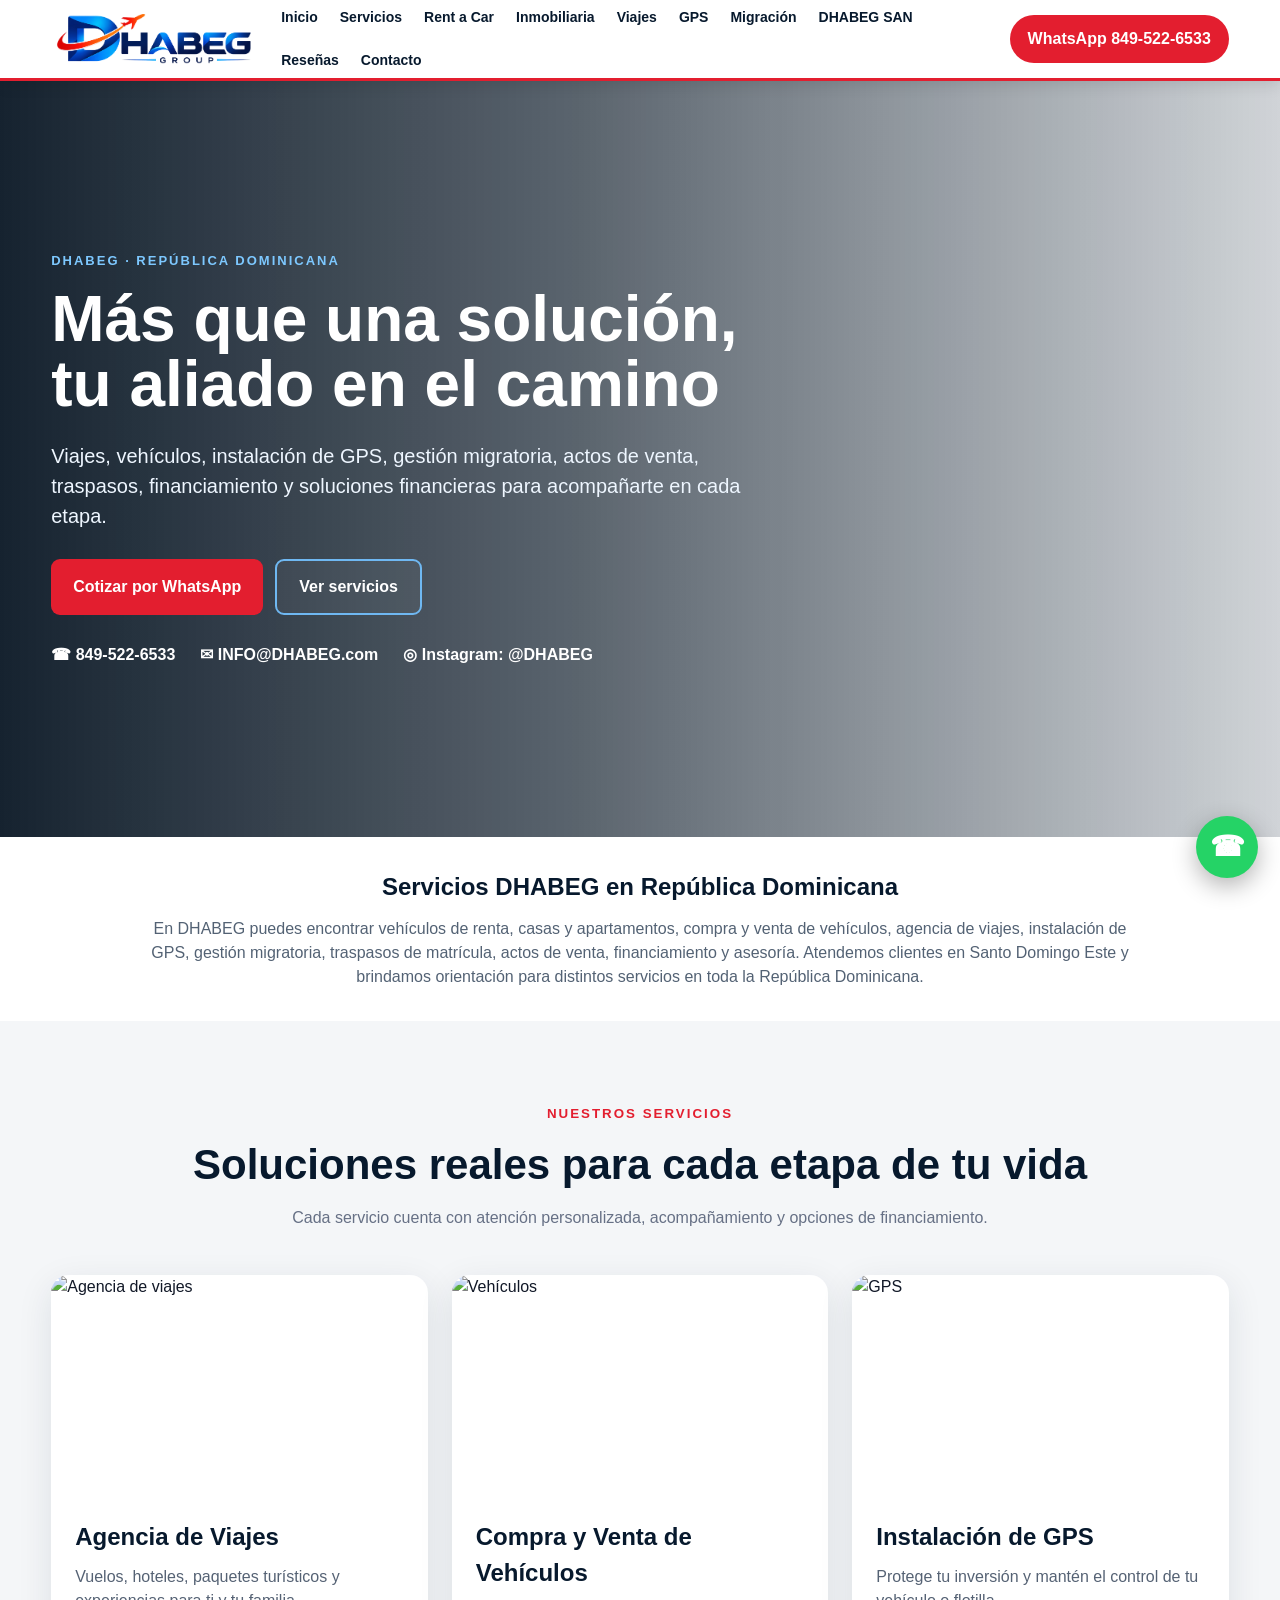
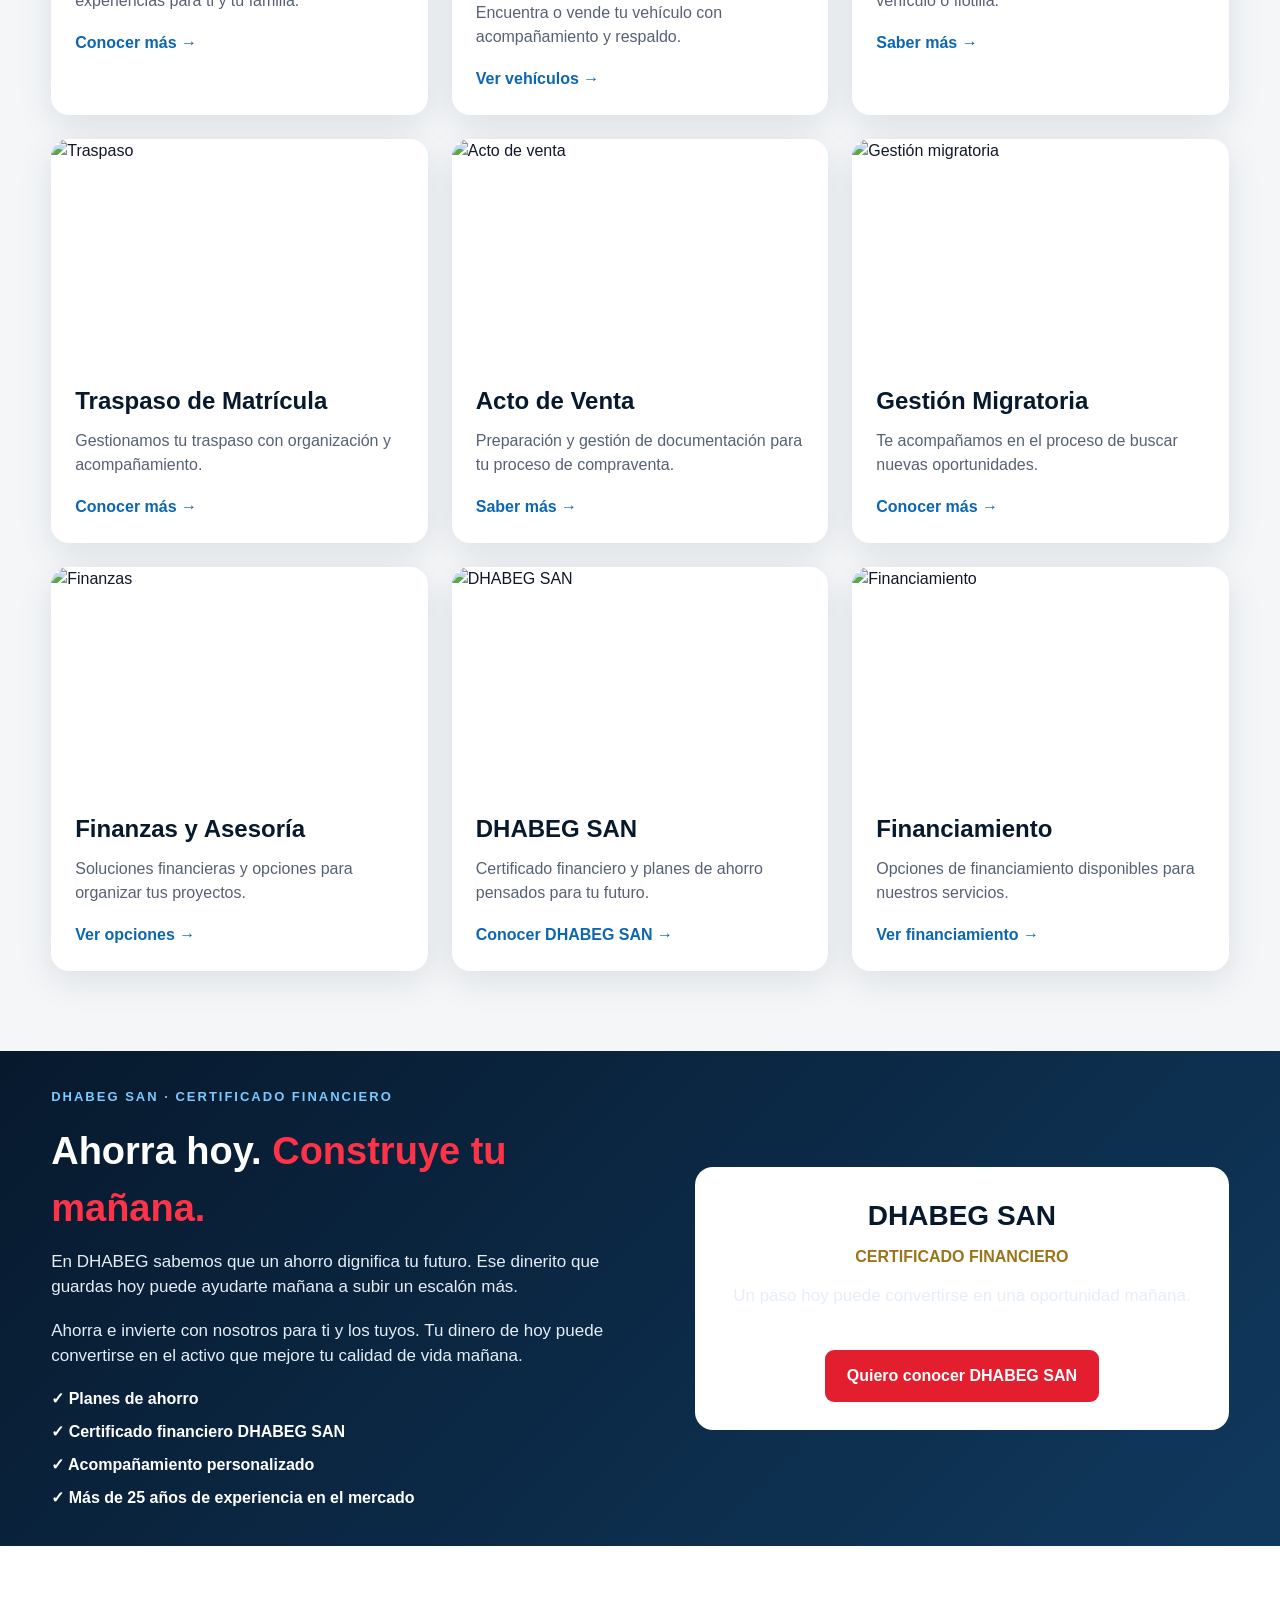
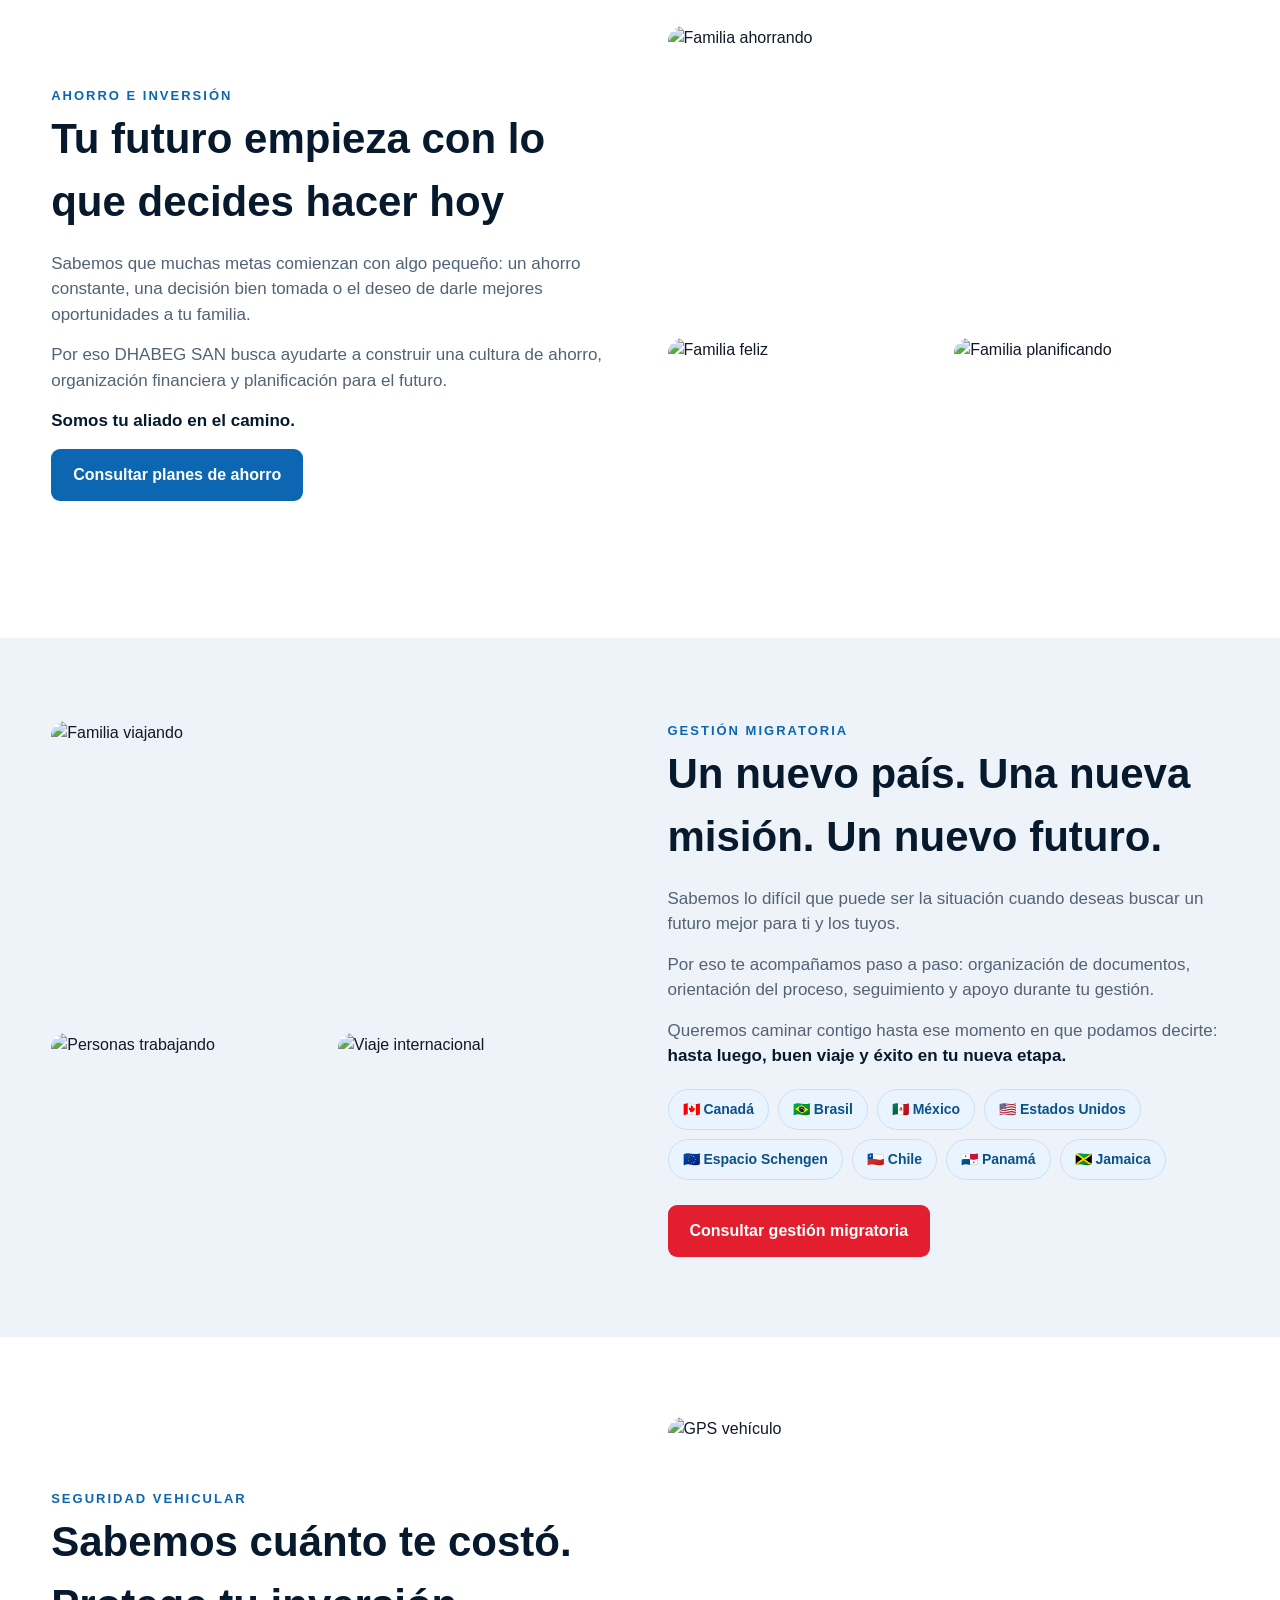
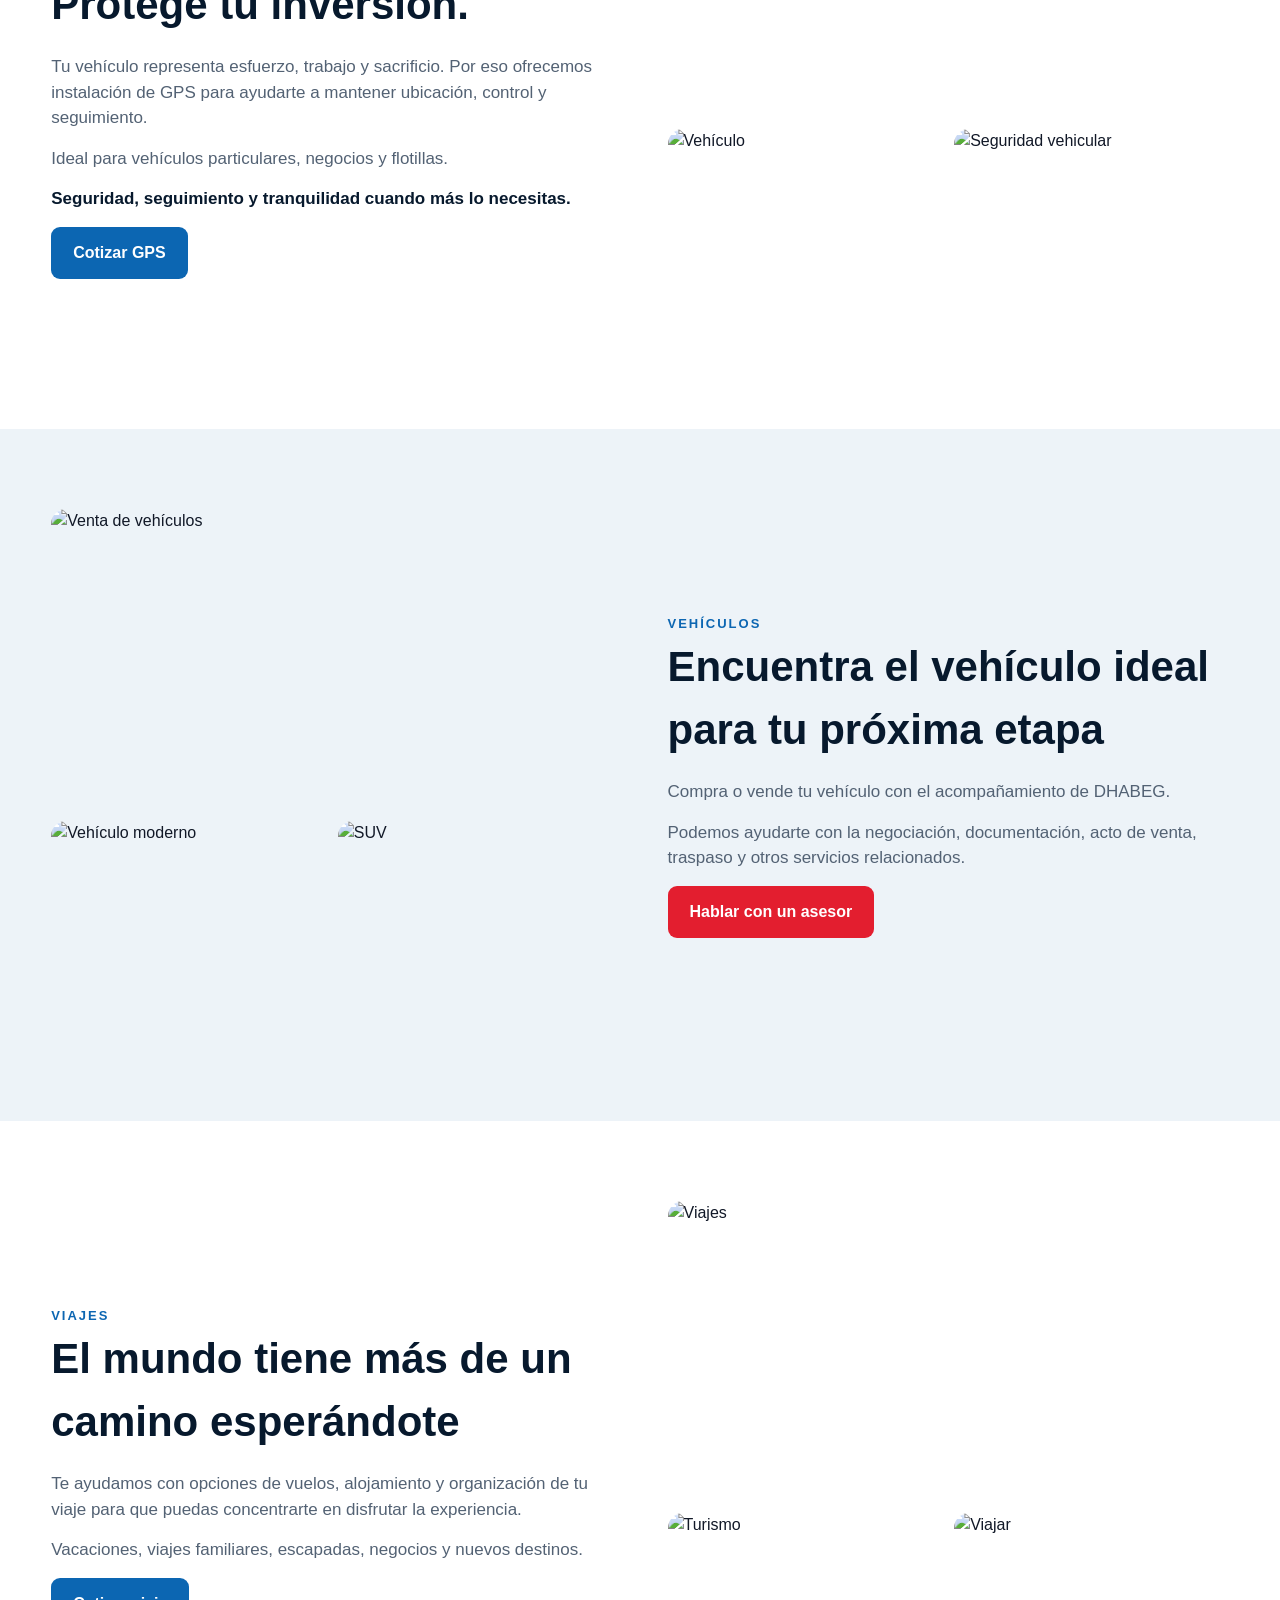
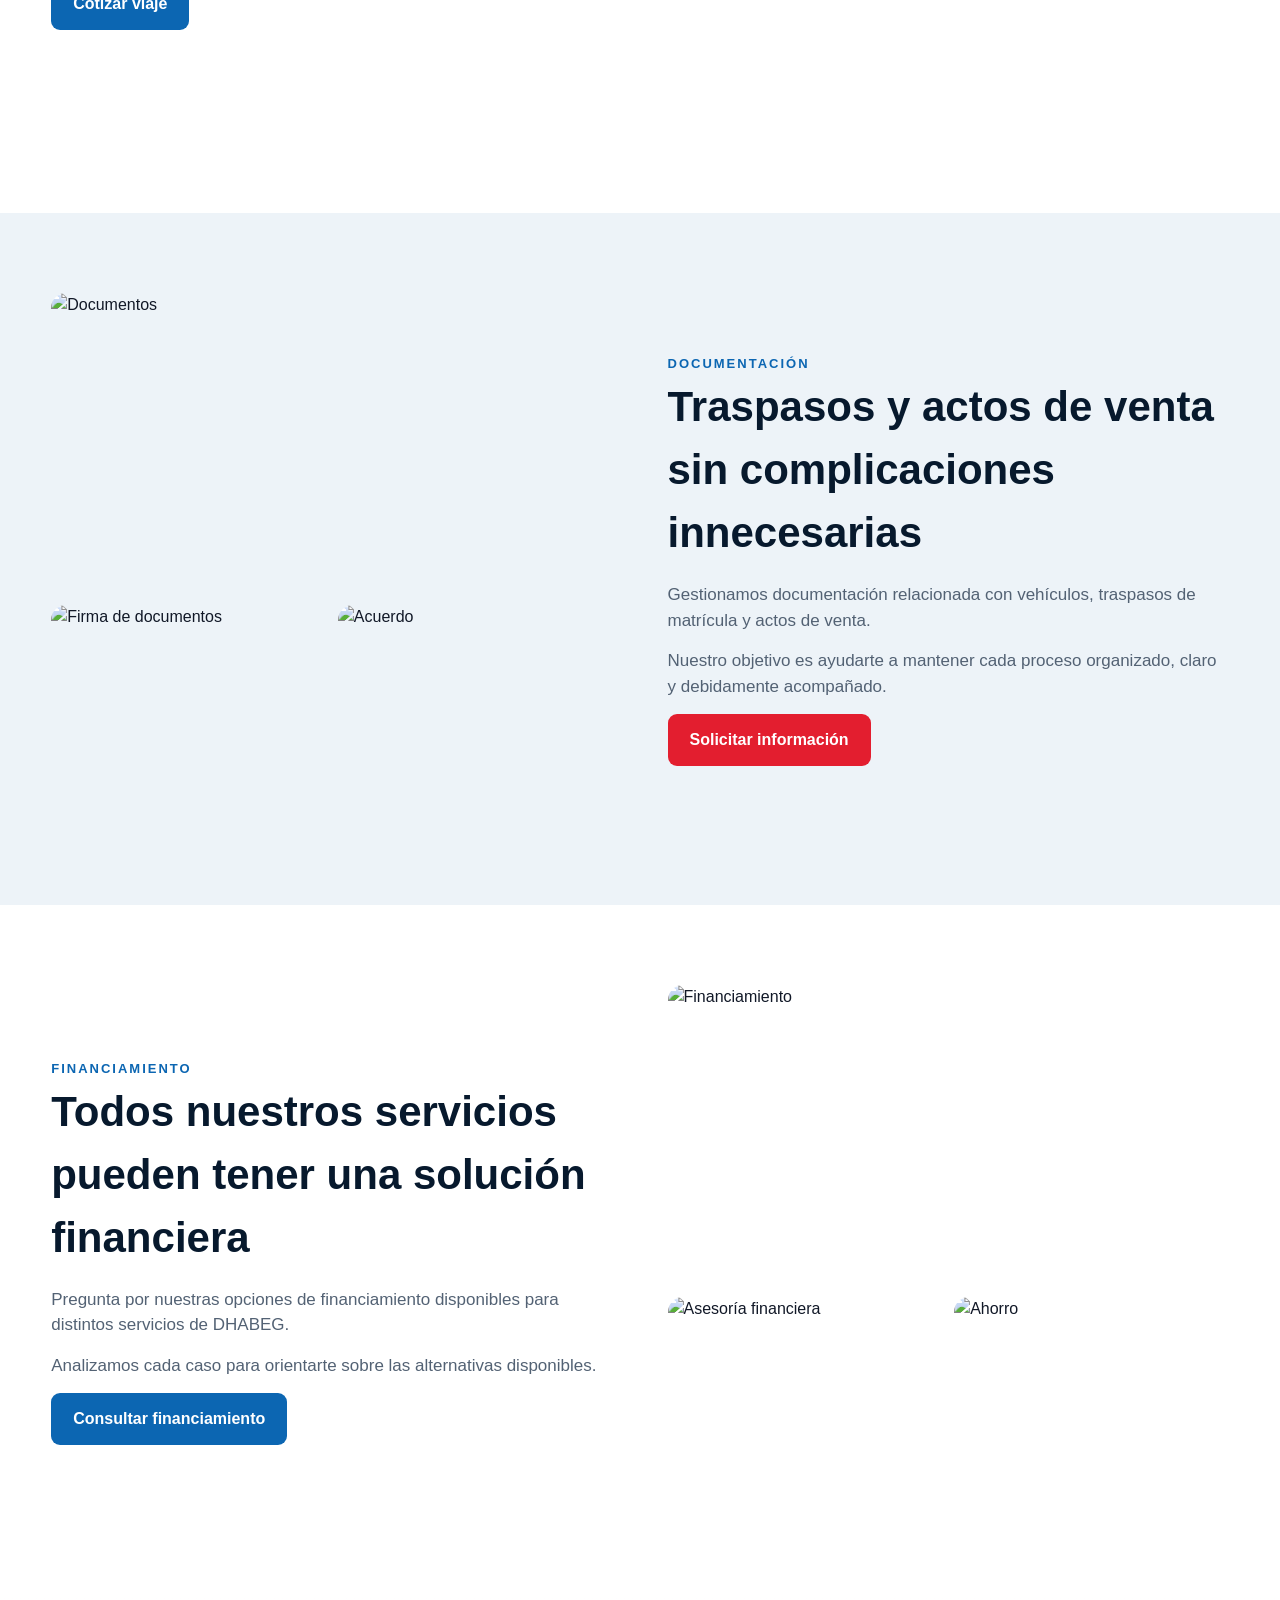
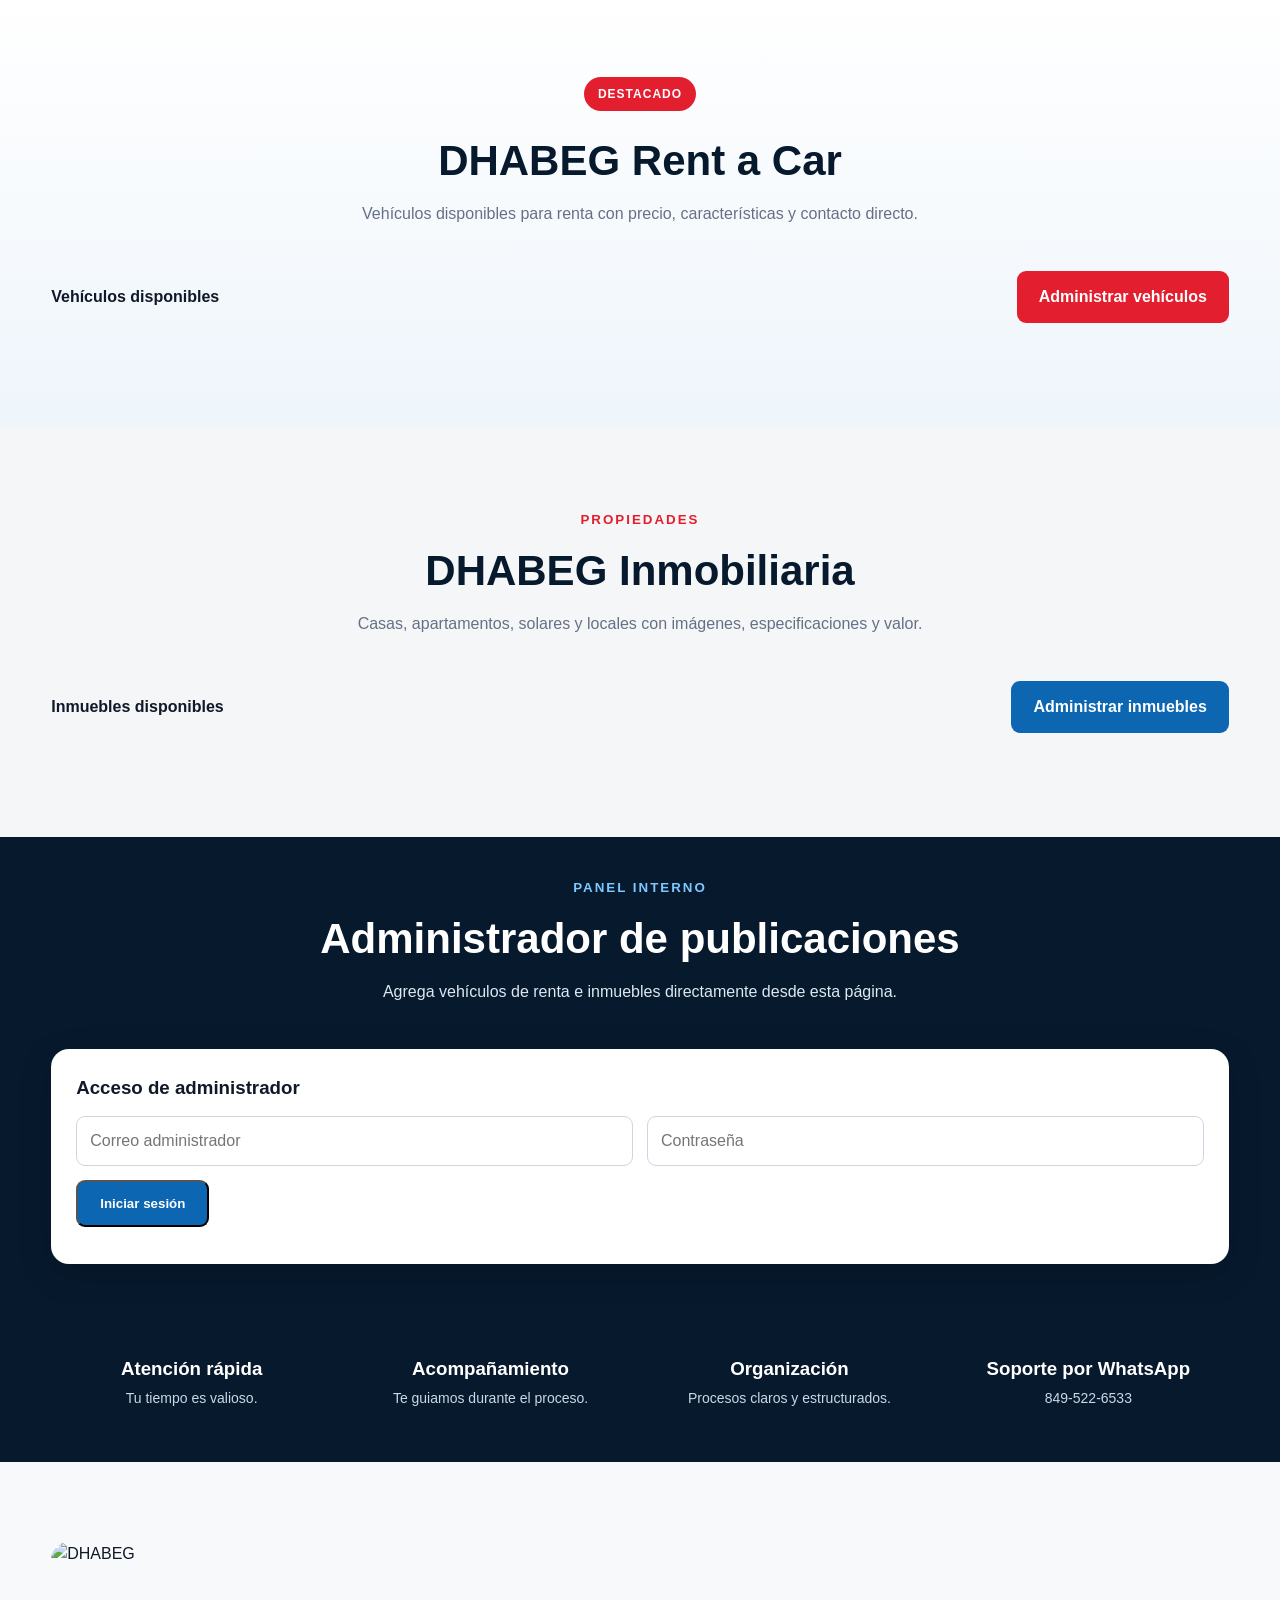
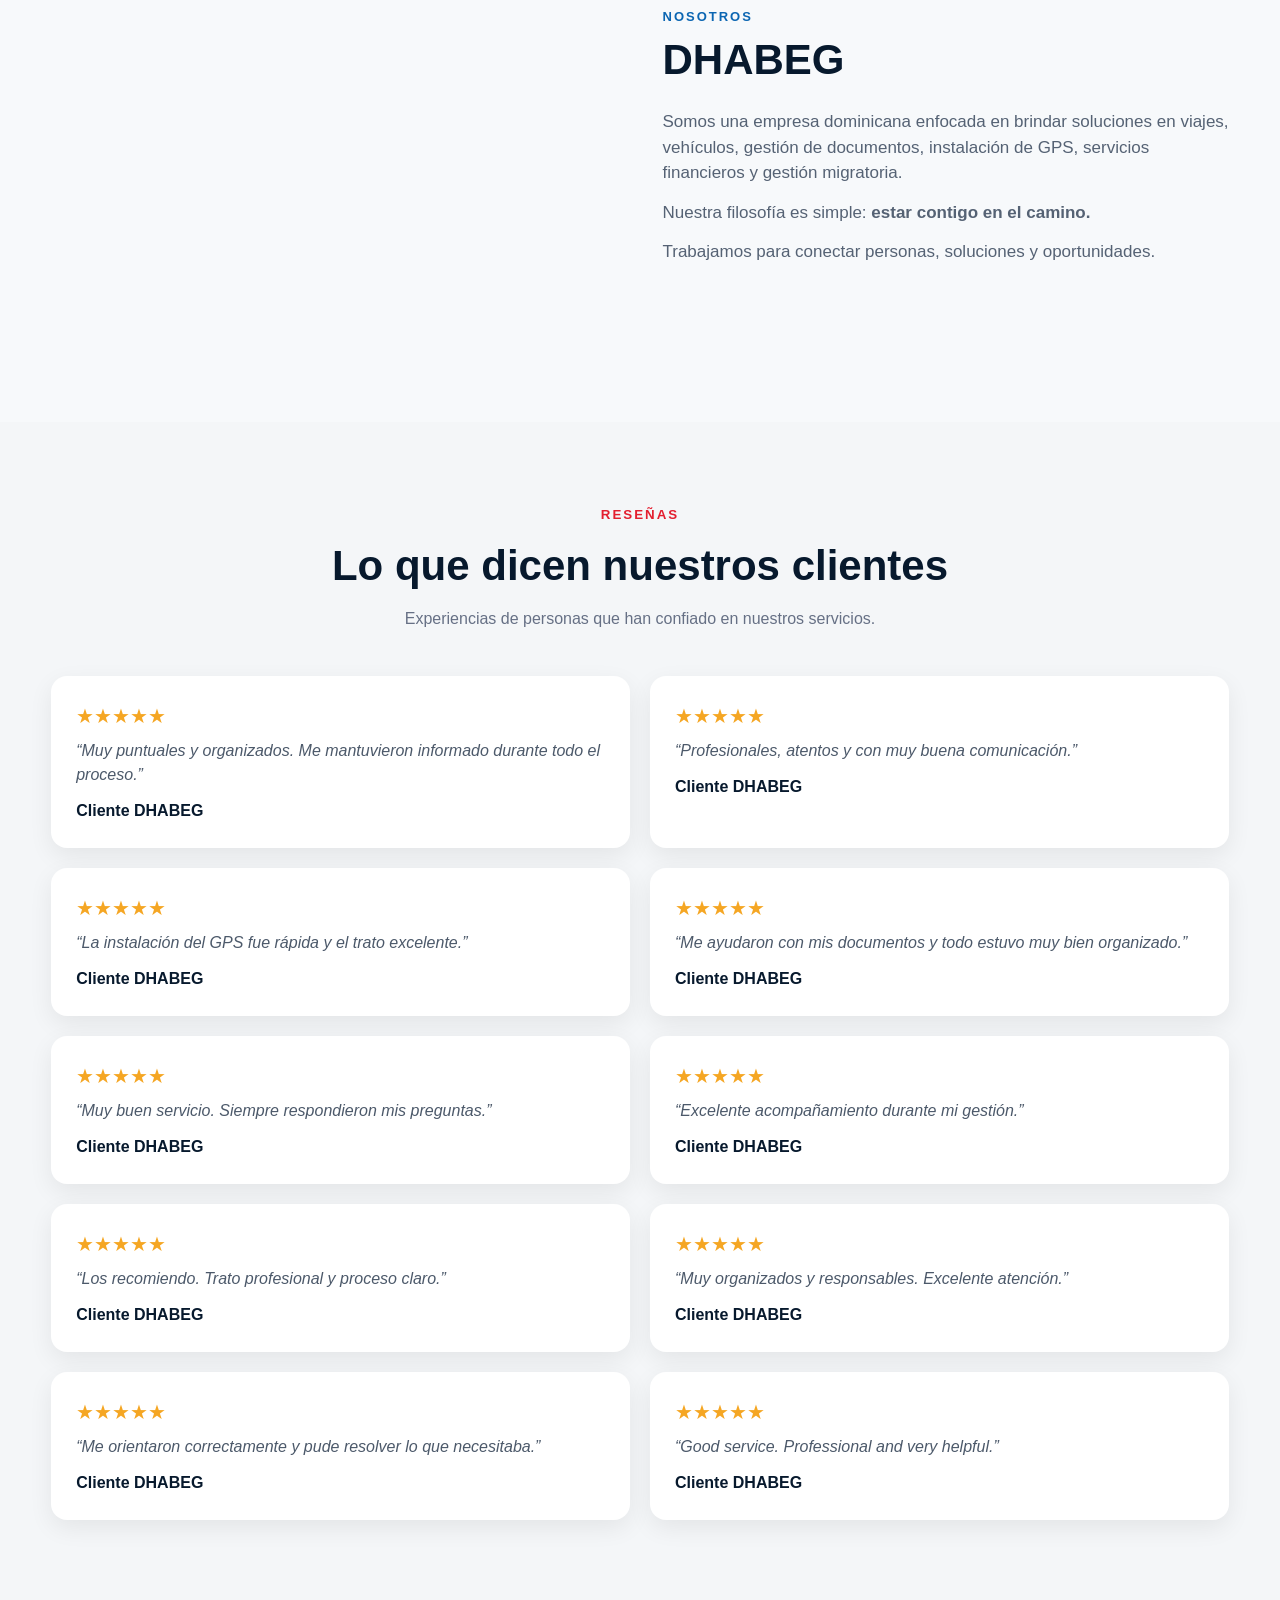
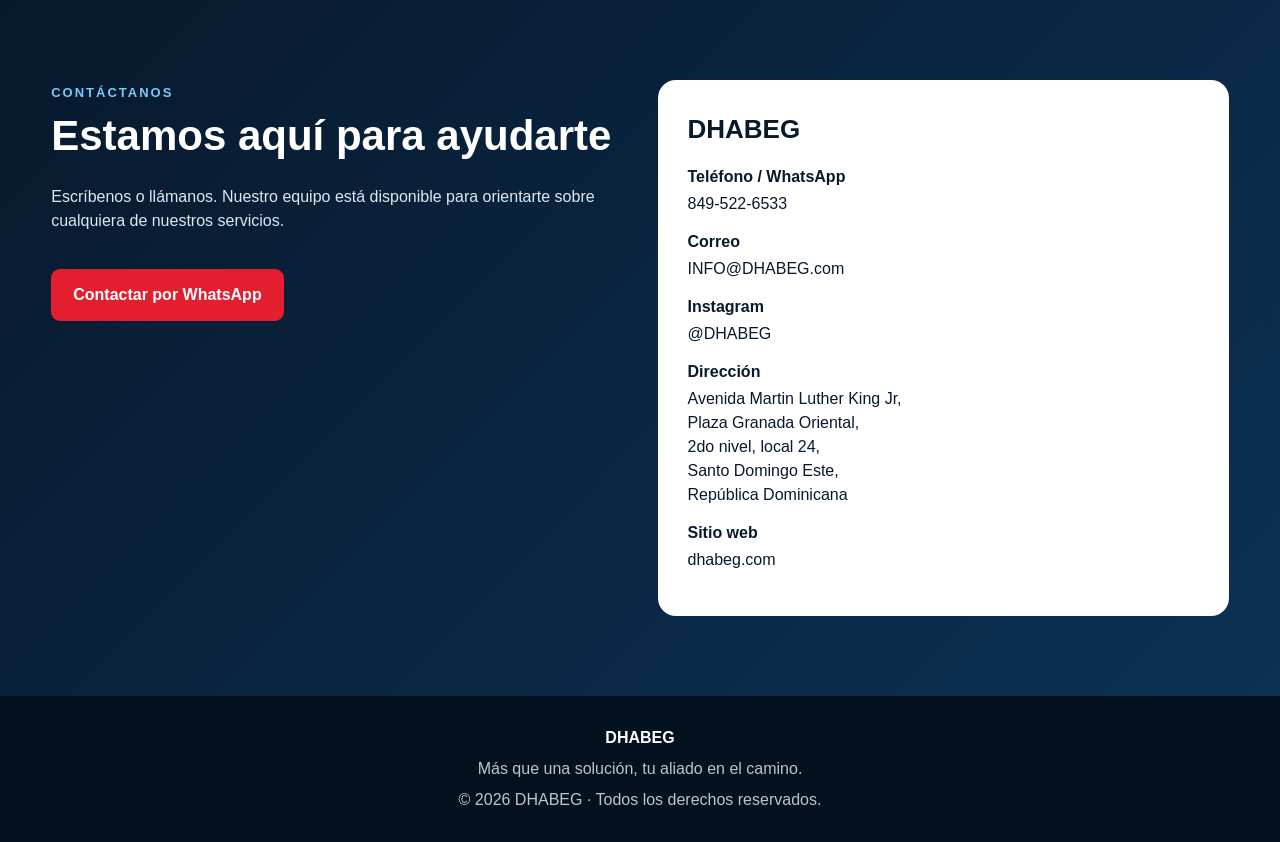
==== commit a5a13b9d: "Update index.html" ====
--- a/index.html
+++ b/index.html
@@ -4,11 +4,113 @@
   <meta charset="UTF-8">
   <meta name="viewport" content="width=device-width, initial-scale=1.0">
 
-  <title>DHABEG | Viajes, Vehículos, GPS, Finanzas y Gestión</title>
-
-  <meta name="description" content="DHABEG ofrece agencia de viajes, compra y venta de vehículos, GPS, gestión migratoria, traspasos, actos de venta, financiamiento y DHABEG SAN.">
-
-  <style>
+  <title>DHABEG | Rent a Car, Inmobiliaria, Viajes, GPS y Gestión en República Dominicana</title>
+
+  <meta name="description" content="DHABEG ofrece renta de vehículos, casas y apartamentos, compra y venta de vehículos, viajes, instalación de GPS, gestión migratoria, traspasos, actos de venta, financiamiento y asesoría en República Dominicana.">
+
+  
+  <meta name="robots" content="index, follow, max-image-preview:large">
+  <meta name="author" content="DHABEG">
+  <meta name="geo.region" content="DO">
+  <meta name="geo.placename" content="Santo Domingo Este">
+  <link rel="canonical" href="https://dhabeg.com/">
+
+  <meta property="og:type" content="website">
+  <meta property="og:title" content="DHABEG | Rent a Car, Inmobiliaria, Viajes, GPS y Gestión">
+  <meta property="og:description" content="Vehículos de renta, casas y apartamentos, viajes, GPS, gestión migratoria, traspasos, financiamiento y más en República Dominicana.">
+  <meta property="og:url" content="https://dhabeg.com/">
+  <meta property="og:site_name" content="DHABEG">
+  <meta property="og:locale" content="es_DO">
+  <meta property="og:image" content="https://dhabeg.com/logo-dhabeg.png">
+
+  <meta name="twitter:card" content="summary_large_image">
+  <meta name="twitter:title" content="DHABEG | Servicios en República Dominicana">
+  <meta name="twitter:description" content="Rent a Car, inmobiliaria, viajes, GPS, gestión migratoria, traspasos, financiamiento y más.">
+  <meta name="twitter:image" content="https://dhabeg.com/logo-dhabeg.png">
+
+  <script type="application/ld+json">
+  {
+    "@context": "https://schema.org",
+    "@graph": [
+      {
+        "@type": ["Organization","LocalBusiness"],
+        "@id": "https://dhabeg.com/#empresa",
+        "name": "DHABEG",
+        "url": "https://dhabeg.com/",
+        "logo": "https://dhabeg.com/logo-dhabeg.png",
+        "image": "https://dhabeg.com/logo-dhabeg.png",
+        "telephone": "+1-849-522-6533",
+        "email": "INFO@DHABEG.com",
+        "address": {
+          "@type": "PostalAddress",
+          "streetAddress": "Avenida Martin Luther King Jr, Plaza Granada Oriental, 2do nivel, local 24",
+          "addressLocality": "Santo Domingo Este",
+          "addressCountry": "DO"
+        },
+        "sameAs": [
+          "https://www.instagram.com/DHABEG"
+        ],
+        "areaServed": {
+          "@type": "Country",
+          "name": "República Dominicana"
+        }
+      },
+      {
+        "@type": "WebSite",
+        "@id": "https://dhabeg.com/#website",
+        "url": "https://dhabeg.com/",
+        "name": "DHABEG",
+        "publisher": {"@id": "https://dhabeg.com/#empresa"},
+        "inLanguage": "es-DO"
+      },
+      {
+        "@type": "Service",
+        "name": "Rent a Car",
+        "provider": {"@id": "https://dhabeg.com/#empresa"},
+        "areaServed": "República Dominicana",
+        "serviceType": "Renta de vehículos"
+      },
+      {
+        "@type": "Service",
+        "name": "Inmobiliaria",
+        "provider": {"@id": "https://dhabeg.com/#empresa"},
+        "areaServed": "República Dominicana",
+        "serviceType": "Casas, apartamentos, villas, solares y locales"
+      },
+      {
+        "@type": "Service",
+        "name": "Agencia de viajes",
+        "provider": {"@id": "https://dhabeg.com/#empresa"},
+        "areaServed": "República Dominicana"
+      },
+      {
+        "@type": "Service",
+        "name": "Instalación de GPS",
+        "provider": {"@id": "https://dhabeg.com/#empresa"},
+        "areaServed": "República Dominicana"
+      },
+      {
+        "@type": "Service",
+        "name": "Gestión migratoria",
+        "provider": {"@id": "https://dhabeg.com/#empresa"},
+        "areaServed": "República Dominicana"
+      },
+      {
+        "@type": "Service",
+        "name": "Traspaso de matrícula y actos de venta",
+        "provider": {"@id": "https://dhabeg.com/#empresa"},
+        "areaServed": "República Dominicana"
+      },
+      {
+        "@type": "Service",
+        "name": "Financiamiento y asesoría",
+        "provider": {"@id": "https://dhabeg.com/#empresa"},
+        "areaServed": "República Dominicana"
+      }
+    ]
+  }
+  </script>
+<style>
     *{
       margin:0;
       padding:0;
@@ -836,7 +938,22 @@
     </div>
   </section>
 
-  <!-- SERVICES -->
+  
+  <section id="servicios-dhabeg" style="padding:32px 0;background:#fff;">
+    <div class="container">
+      <div style="max-width:980px;margin:auto;text-align:center;">
+        <h2 style="color:#07192d;margin-bottom:12px;">Servicios DHABEG en República Dominicana</h2>
+        <p style="color:#536274;">
+          En DHABEG puedes encontrar vehículos de renta, casas y apartamentos, compra y venta de vehículos,
+          agencia de viajes, instalación de GPS, gestión migratoria, traspasos de matrícula, actos de venta,
+          financiamiento y asesoría. Atendemos clientes en Santo Domingo Este y brindamos orientación para
+          distintos servicios en toda la República Dominicana.
+        </p>
+      </div>
+    </div>
+  </section>
+
+<!-- SERVICES -->
   <section id="servicios">
     <div class="container">
 
